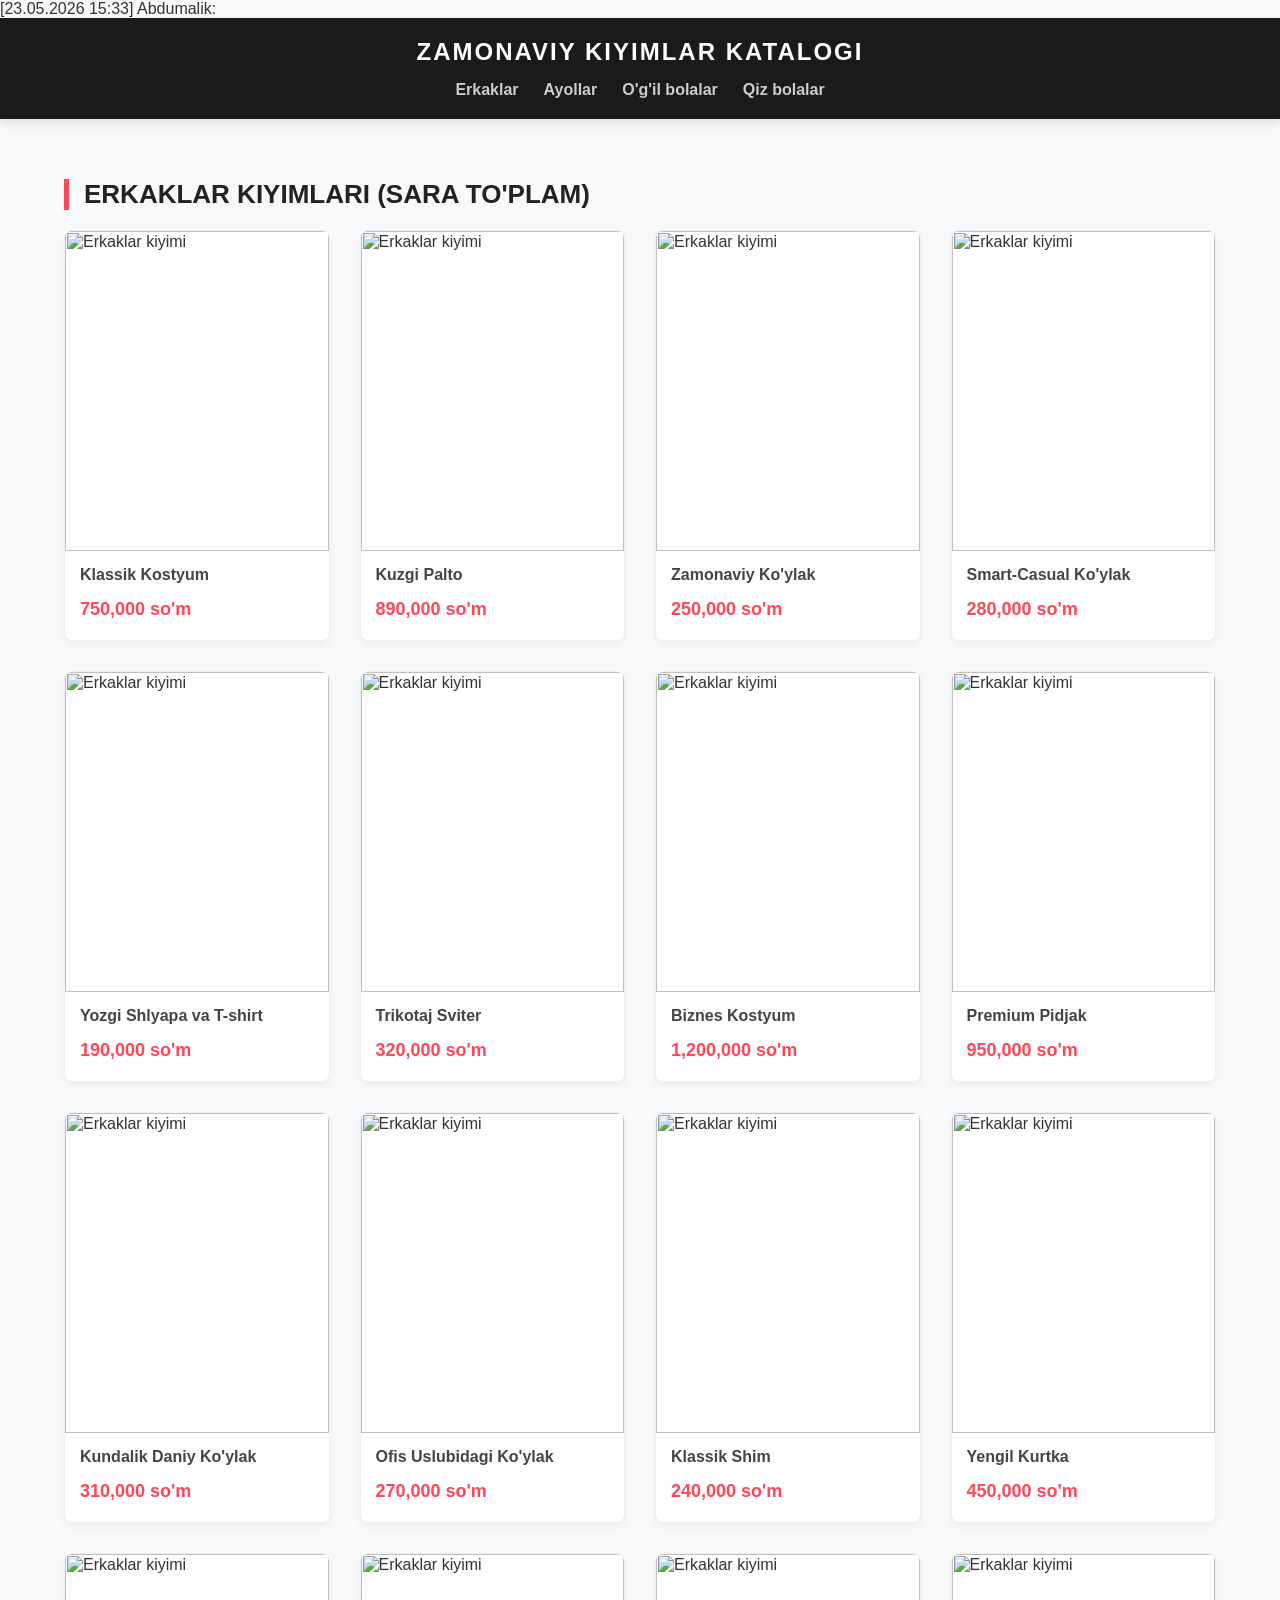
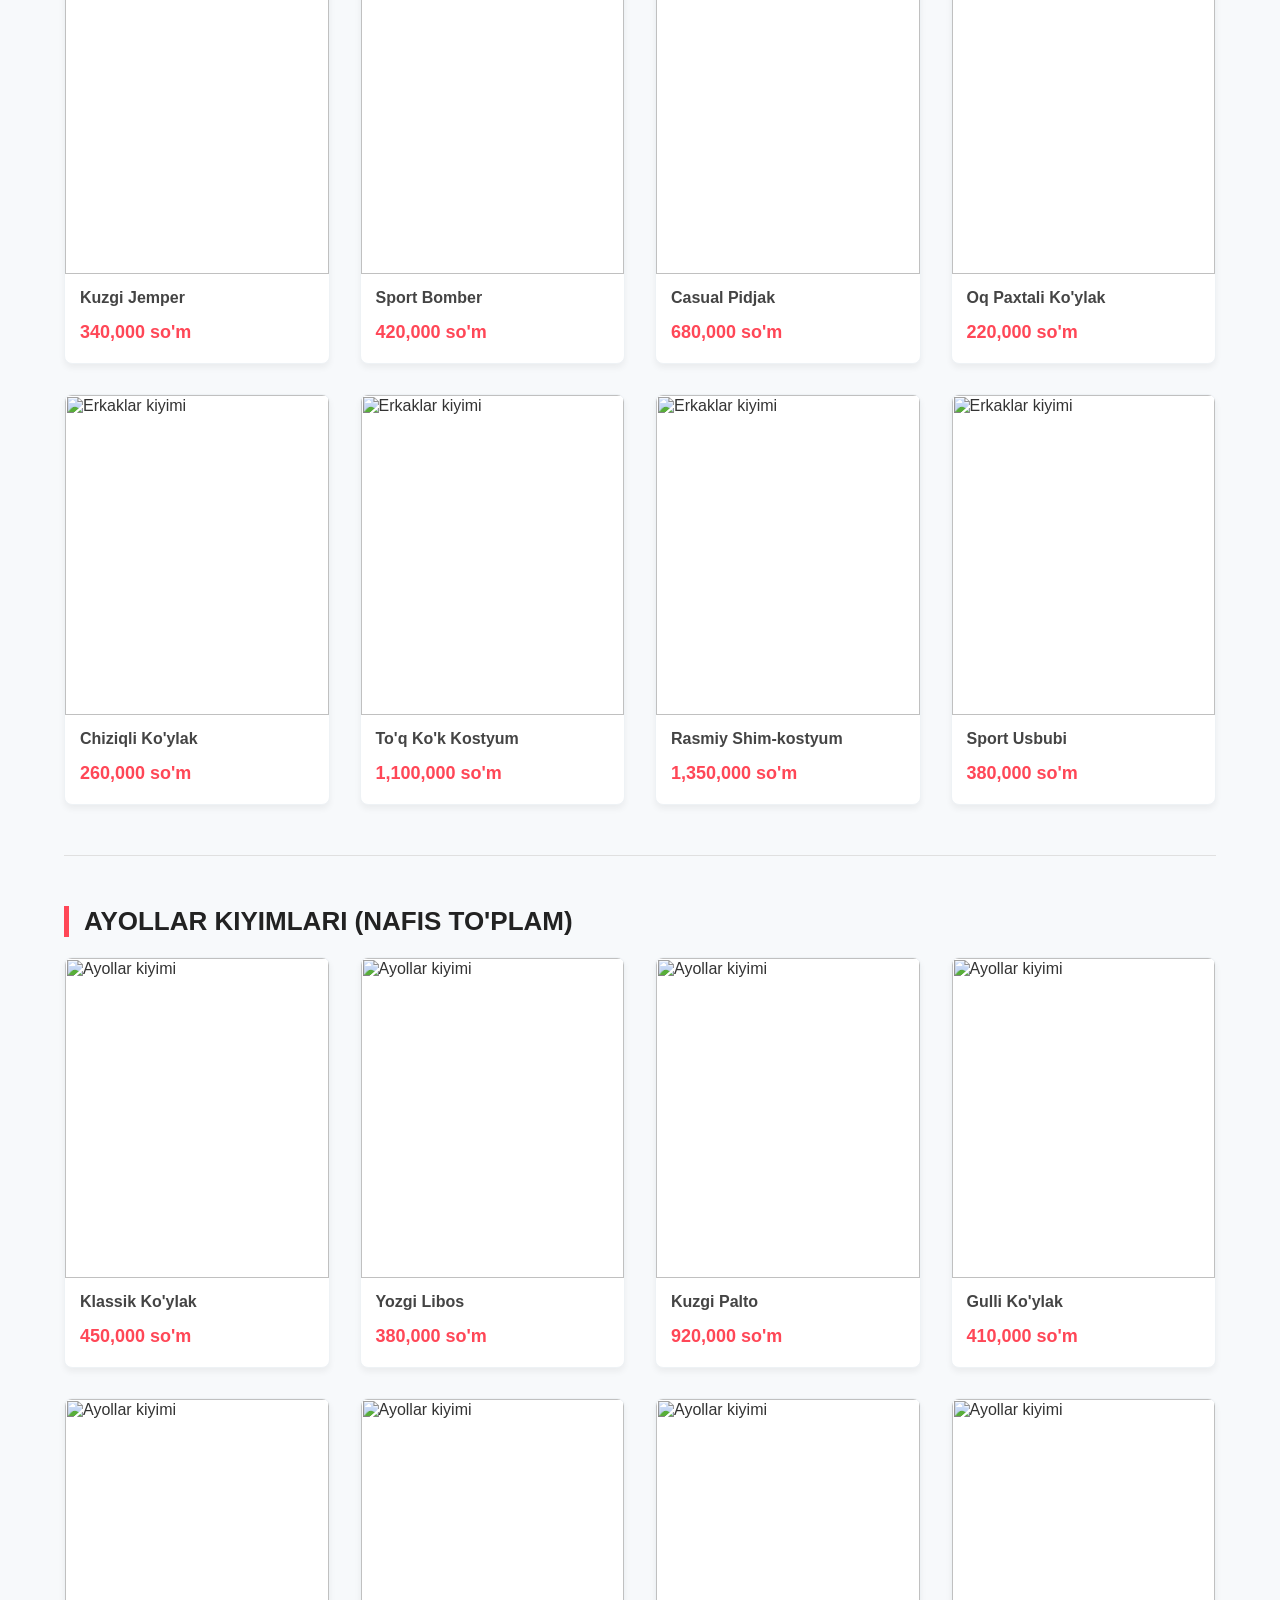
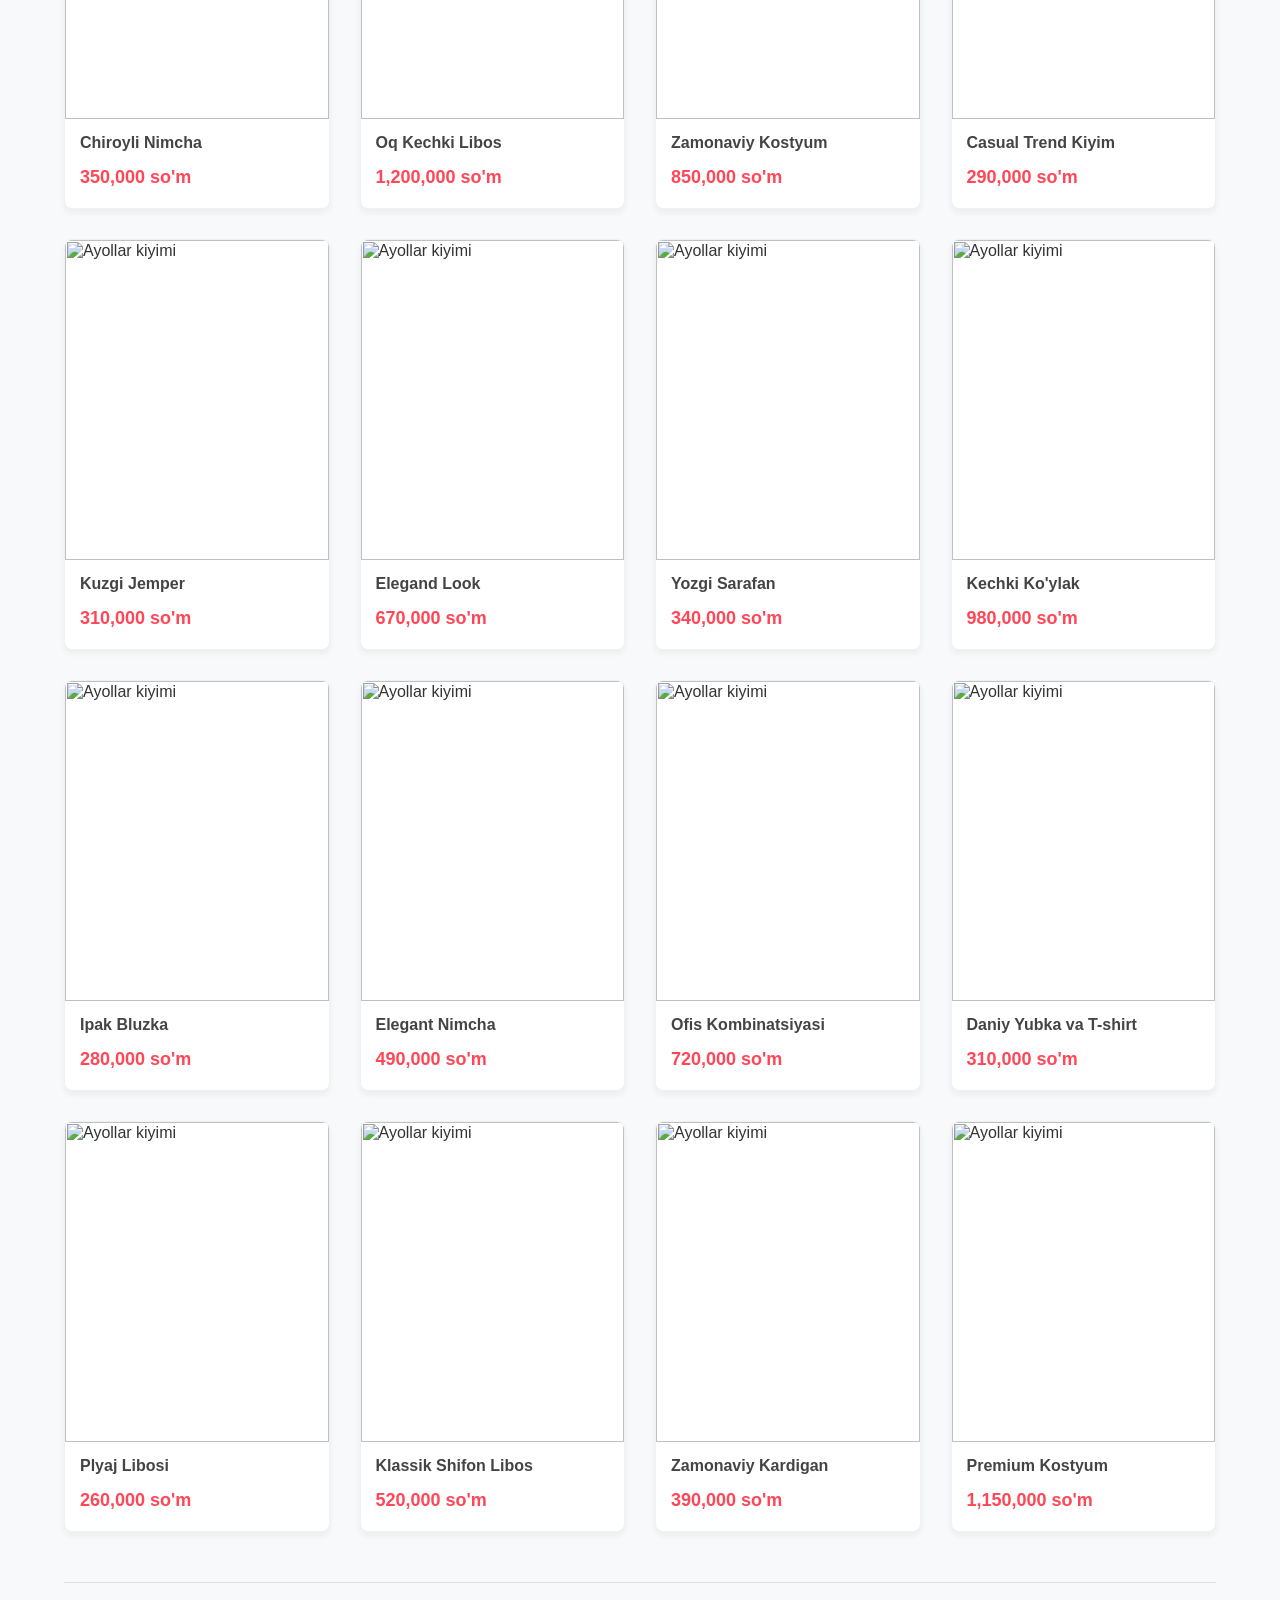
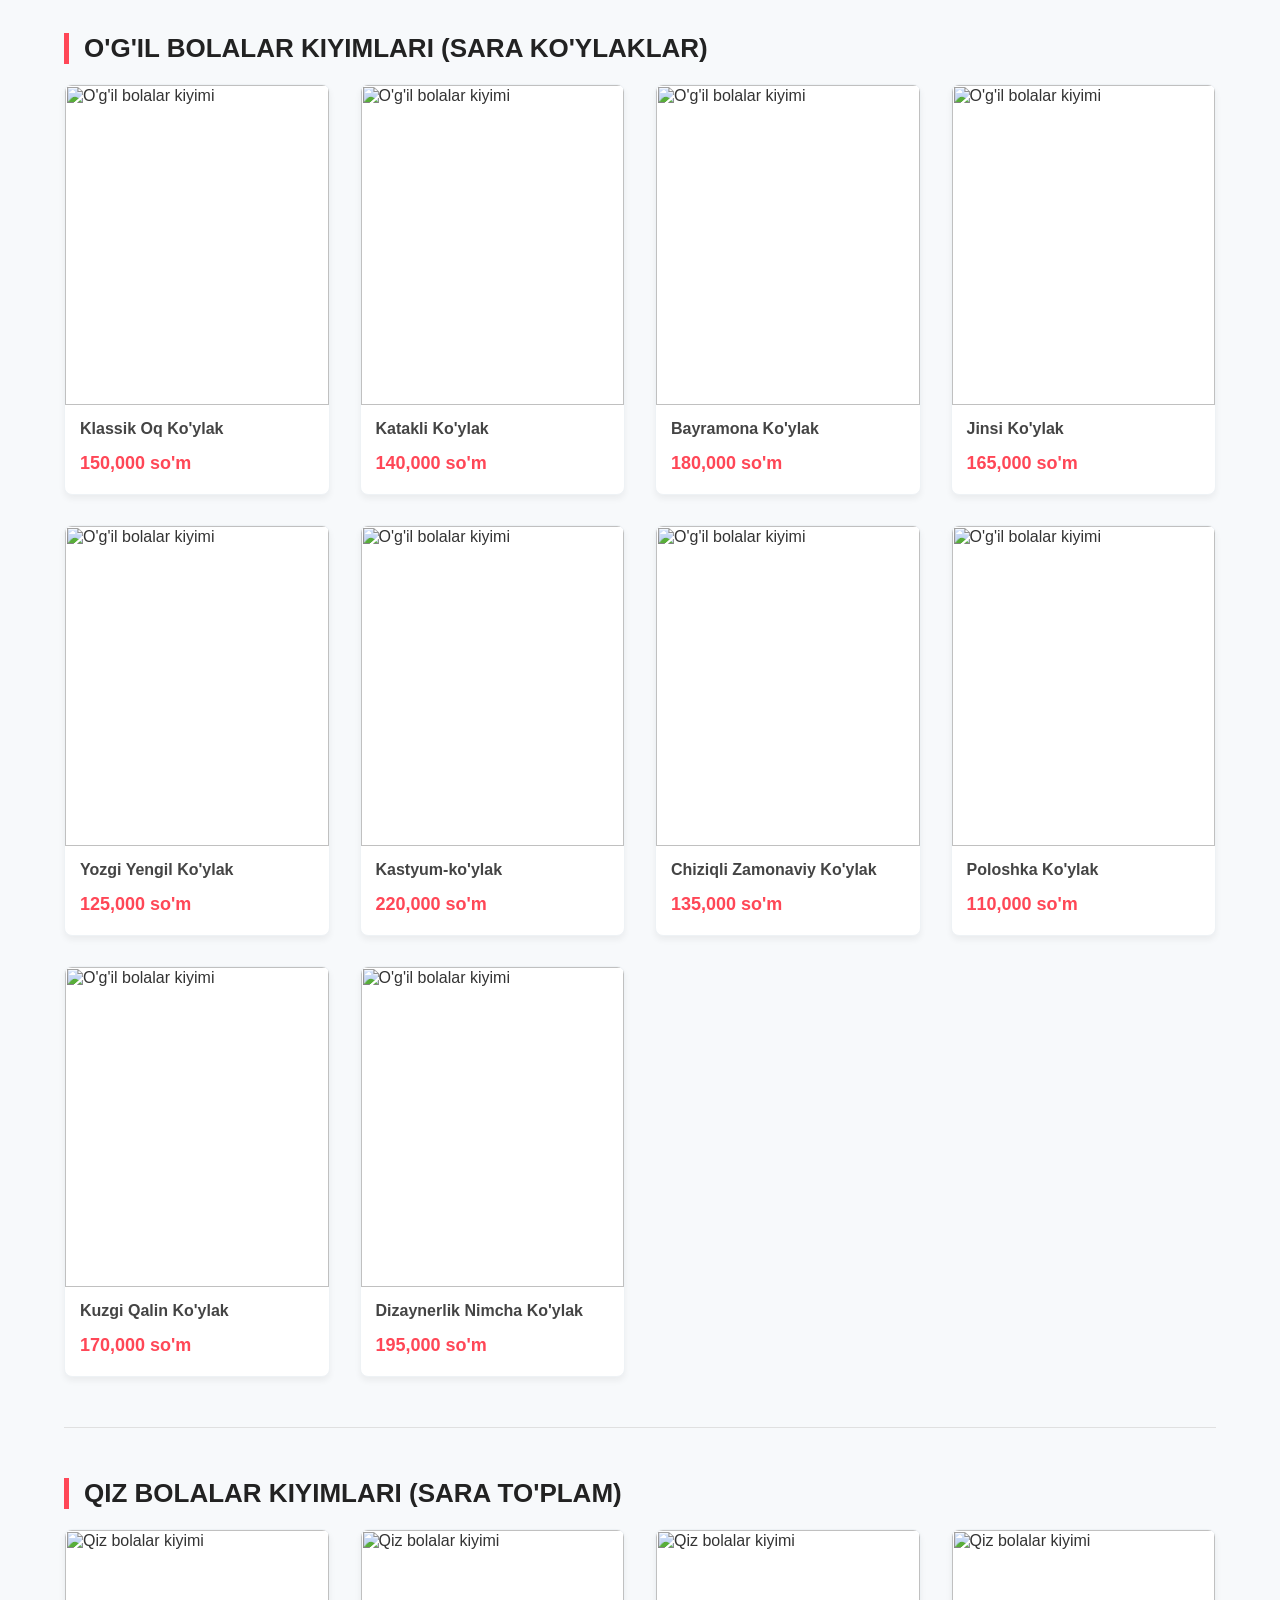
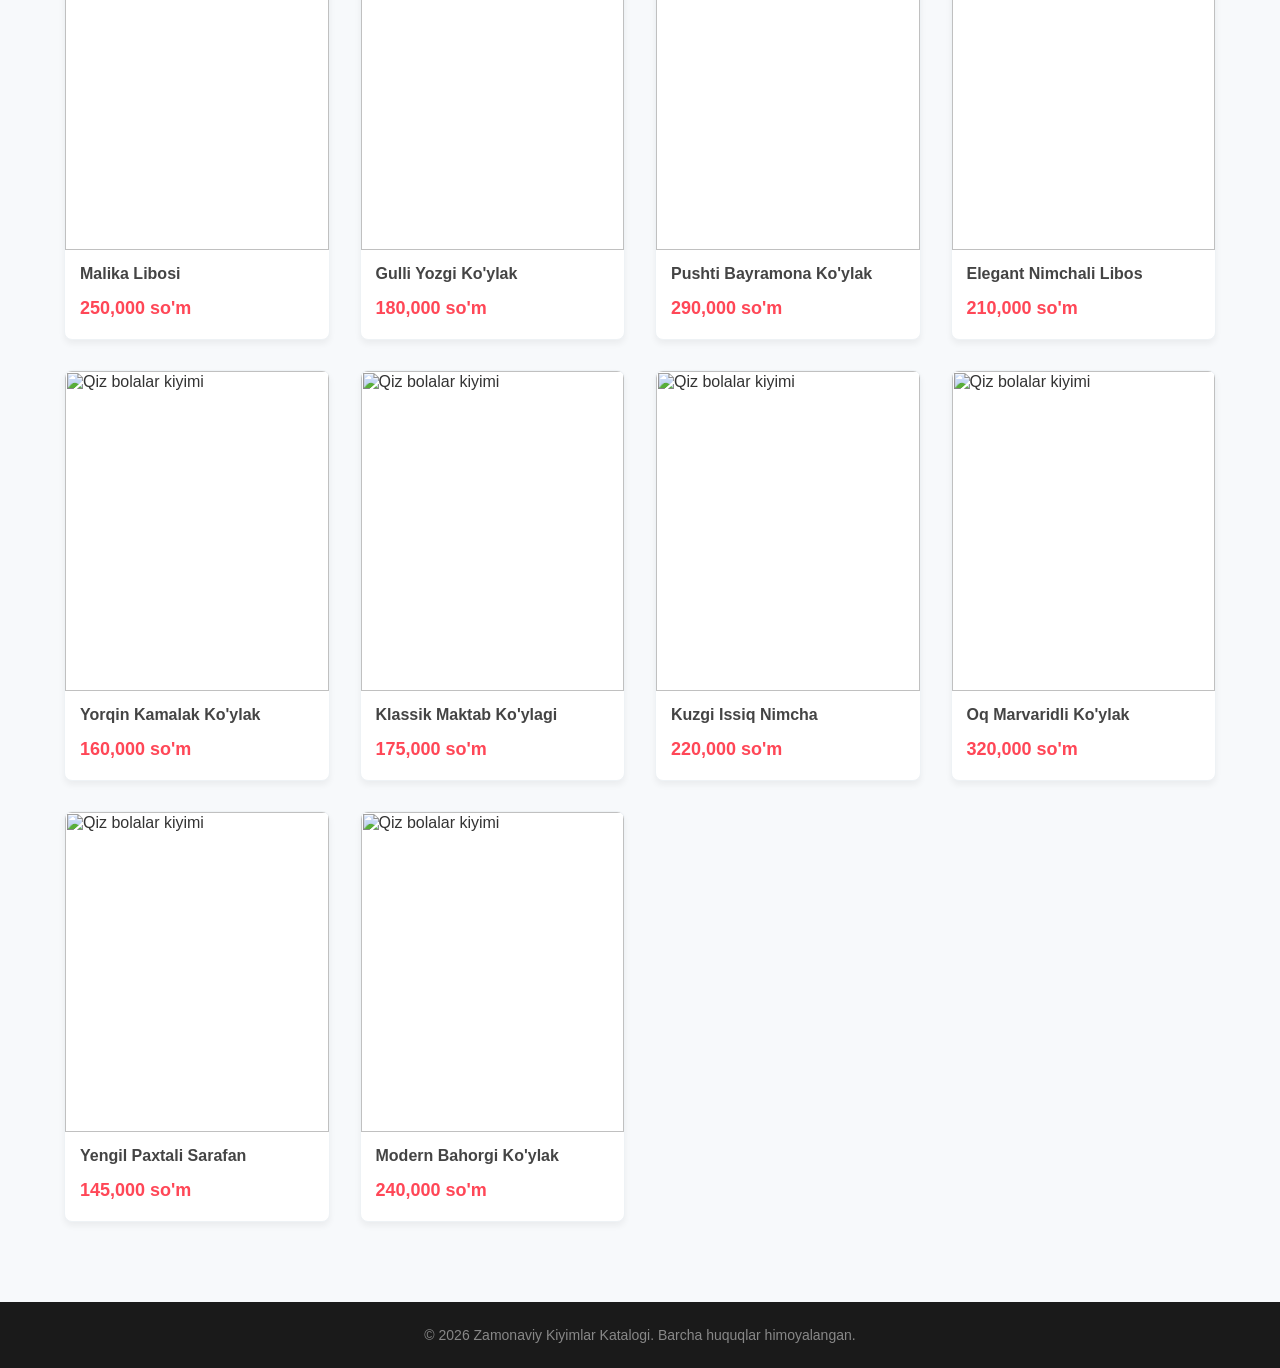
==== index.html @ 25bae406 "update" ====
[23.05.2026 15:33] Abdumalik: <!DOCTYPE html>
<html lang="uz">
<head>
    <meta charset="UTF-8">
    <meta name="viewport" content="width=device-width, initial-scale=1.0">
    <title>Zamonaviy Kiyimlar Katalogi</title>
    <link rel="stylesheet" href="style.css">
</head>
<body>

    <header>
        <h1>ZAMONAVIY KIYIMLAR KATALOGI</h1>
        <nav>
            <a href="#men">Erkaklar</a>
            <a href="#women">Ayollar</a>
            <a href="#boys">O'g'il bolalar</a>
            <a href="#girls">Qiz bolalar</a>
        </nav>
    </header>

    <main class="container">

        <!-- ERKAKLAR BO'LIMI (20 ta kartochka) -->
        <section id="men">
            <h2 class="section-title">Erkaklar Kiyimlari (Sara to'plam)</h2>
            <div class="product-grid">
                <!-- 1-5 -->
                <div class="card"><img src="https://images.unsplash.com/photo-1617137968427-85924c800a22?w=500&auto=format&fit=crop" alt="Erkaklar kiyimi"><h3>Klassik Kostyum</h3><p class="price">750,000 so'm</p></div>
                <div class="card"><img src="https://ir.ozone.ru/s3/multimedia-b/6141403331.jpg" alt="Erkaklar kiyimi"><h3>Kuzgi Palto</h3><p class="price">890,000 so'm</p></div>
                <div class="card"><img src="https://images.unsplash.com/photo-1516257984-b1b4d707412e?w=500&auto=format&fit=crop" alt="Erkaklar kiyimi"><h3>Zamonaviy Ko'ylak</h3><p class="price">250,000 so'm</p></div>
                <div class="card"><img src="https://images.unsplash.com/photo-1618886614638-80e3c103d31a?w=500&auto=format&fit=crop" alt="Erkaklar kiyimi"><h3>Smart-Casual Ko'ylak</h3><p class="price">280,000 so'm</p></div>
                <div class="card"><img src="https://images.unsplash.com/photo-1492562080023-ab3db95bfbce?w=500&auto=format&fit=crop" alt="Erkaklar kiyimi"><h3>Yozgi Shlyapa va T-shirt</h3><p class="price">190,000 so'm</p></div>
                <!-- 6-10 -->
                <div class="card"><img src="https://images.unsplash.com/photo-1539571696357-5a69c17a67c6?w=500&auto=format&fit=crop" alt="Erkaklar kiyimi"><h3>Trikotaj Sviter</h3><p class="price">320,000 so'm</p></div>
                <div class="card"><img src="https://images.unsplash.com/photo-1507679799987-c73779587ccf?w=500&auto=format&fit=crop" alt="Erkaklar kiyimi"><h3>Biznes Kostyum</h3><p class="price">1,200,000 so'm</p></div>
                <div class="card"><img src="https://images.unsplash.com/phrm -rf .gitoto-1624378439575-d8705ad7ae80?w=500&auto=format&fit=crop" alt="Erkaklar kiyimi"><h3>Premium Pidjak</h3><p class="price">950,000 so'm</p></div>
                <div class="card"><img src="https://images.unsplash.com/photo-1501196354995-cbb51c65aaea?w=500&auto=format&fit=crop" alt="Erkaklar kiyimi"><h3>Kundalik Daniy Ko'ylak</h3><p class="price">310,000 so'm</p></div>
                <div class="card"><img src="https://images.unsplash.com/photo-1519085360753-af0119f7cbe7?w=500&auto=format&fit=crop" alt="Erkaklar kiyimi"><h3>Ofis Uslubidagi Ko'ylak</h3><p class="price">270,000 so'm</p></div>
                <!-- 11-15 -->
                <div class="card"><img src="https://images.unsplash.com/photo-1602810318383-e386cc2a3ccf?w=500&auto=format&fit=crop" alt="Erkaklar kiyimi"><h3>Klassik Shim</h3><p class="price">240,000 so'm</p></div>
                <div class="card"><img src="https://images.unsplash.com/photo-1544005313-94ddf0286df2?w=500&auto=format&fit=crop" alt="Erkaklar kiyimi"><h3>Yengil Kurtka</h3><p class="price">450,000 so'm</p></div>
                <div class="card"><img src="https://images.unsplash.com/photo-1506794778202-cad84cf45f1d?w=500&auto=format&fit=crop" alt="Erkaklar kiyimi"><h3>Kuzgi Jemper</h3><p class="price">340,000 so'm</p></div>
                <div class="card"><img src="https://images.unsplash.com/photo-1488161628813-04466f872be2?w=500&auto=format&fit=crop" alt="Erkaklar kiyimi"><h3>Sport Bomber</h3><p class="price">420,000 so'm</p></div>
 <div class="card"><img src="https://images.unsplash.com/photo-1519345182560-3f2917c472ef?w=500&auto=format&fit=crop" alt="Erkaklar kiyimi"><h3>Casual Pidjak</h3><p class="price">680,000 so'm</p></div>
                <!-- 16-20 -->
                <div class="card"><img src="https://images.unsplash.com/photo-1603252109303-2751441dd157?w=500&auto=format&fit=crop" alt="Erkaklar kiyimi"><h3>Oq Paxtali Ko'ylak</h3><p class="price">220,000 so'm</p></div>
                <div class="card"><img src="https://images.unsplash.com/photo-1550246140-5119ae4790b8?w=500&auto=format&fit=crop" alt="Erkaklar kiyimi"><h3>Chiziqli Ko'ylak</h3><p class="price">260,000 so'm</p></div>
                <div class="card"><img src="https://images.unsplash.com/photo-1534030347209-467a5b0ad3e6?w=500&auto=format&fit=crop" alt="Erkaklar kiyimi"><h3>To'q Ko'k Kostyum</h3><p class="price">1,100,000 so'm</p></div>
                <div class="card"><img src="https://images.unsplash.com/photo-1560250097-0b93528c311a?w=500&auto=format&fit=crop" alt="Erkaklar kiyimi"><h3>Rasmiy Shim-kostyum</h3><p class="price">1,350,000 so'm</p></div>
                <div class="card"><img src="https://images.unsplash.com/photo-1504593811423-6dd665756598?w=500&auto=format&fit=crop" alt="Erkaklar kiyimi"><h3>Sport Usbubi</h3><p class="price">380,000 so'm</p></div>
            </div>
        </section>

        <hr>

        <!-- AYOLLAR BO'LIMI (20 ta kartochka) -->
        <section id="women">
            <h2 class="section-title">Ayollar Kiyimlari (Nafis to'plam)</h2>
            <div class="product-grid">
                <!-- 1-5 -->
                <div class="card"><img src="https://i.ytimg.com/vi/1Y4HMQRdXKs/maxresdefault.jpg" alt="Ayollar kiyimi"><h3>Klassik Ko'ylak</h3><p class="price">450,000 so'm</p></div>
                <div class="card"><img src="https://images.unsplash.com/photo-1515886657613-9f3515b0c78f?w=500&auto=format&fit=crop" alt="Ayollar kiyimi"><h3>Yozgi Libos</h3><p class="price">380,000 so'm</p></div>
                <div class="card"><img src="https://images.unsplash.com/photo-1485968579580-b6d095142e6e?w=500&auto=format&fit=crop" alt="Ayollar kiyimi"><h3>Kuzgi Palto</h3><p class="price">920,000 so'm</p></div>
                <div class="card"><img src="https://images.unsplash.com/photo-1509631179647-0177331693ae?w=500&auto=format&fit=crop" alt="Ayollar kiyimi"><h3>Gulli Ko'ylak</h3><p class="price">410,000 so'm</p></div>
                <div class="card"><img src="https://i.pinimg.com/736x/e0/09/ef/e009efb306dea30755db2c735811c83d.jpg" alt="Ayollar kiyimi"><h3>Chiroyli Nimcha</h3><p class="price">350,000 so'm</p></div>
                <!-- 6-10 -->
                <div class="card"><img src="https://images.unsplash.com/photo-1572804013309-59a88b7e92f1?w=500&auto=format&fit=crop" alt="Ayollar kiyimi"><h3>Oq Kechki Libos</h3><p class="price">1,200,000 so'm</p></div>
                <div class="card"><img src="https://images.unsplash.com/photo-1494790108377-be9c29b29330?w=500&auto=format&fit=crop" alt="Ayollar kiyimi"><h3>Zamonaviy Kostyum</h3><p class="price">850,000 so'm</p></div>
                <div class="card"><img src="https://images.unsplash.com/photo-1525507119028-ed4c629a60a3?w=500&auto=format&fit=crop" alt="Ayollar kiyimi"><h3>Casual Trend Kiyim</h3><p class="price">290,000 so'm</p></div>
                <div class="card"><img src="https://images.unsplash.com/photo-1609357605129-26f69add5d6e?w=500&auto=format&fit=crop" alt="Ayollar kiyimi"><h3>Kuzgi Jemper</h3><p class="price">310,000 so'm</p></div>
                <div class="card"><img src="https://images.unsplash.com/photo-1581044777550-4cfa60707c03?w=500&auto=format&fit=crop" alt="Ayollar kiyimi"><h3>Elegand Look</h3><p class="price">670,000 so'm</p></div>
                <!-- 11-15 -->
                <div class="card"><img src="https://images.unsplash.com/photo-1566207274740-0f8cf6b7d5a5?w=500&auto=format&fit=crop" alt="Ayollar kiyimi"><h3>Yozgi Sarafan</h3><p class="price">340,000 so'm</p></div>
 <div class="card"><img src="https://images.unsplash.com/photo-1595777457583-95e059d581b8?w=500&auto=format&fit=crop" alt="Ayollar kiyimi"><h3>Kechki Ko'ylak</h3><p class="price">980,000 so'm</p></div>
                <div class="card"><img src="https://images.uzum.uz/d2o7t5j4eu2h0tmpfilg/original.jpg" alt="Ayollar kiyimi"><h3>Ipak Bluzka</h3><p class="price">280,000 so'm</p></div>
                <div class="card"><img src="https://images.unsplash.com/photo-1621184455862-c163dfb30e0f?w=500&auto=format&fit=crop" alt="Ayollar kiyimi"><h3>Elegant Nimcha</h3><p class="price">490,000 so'm</p></div>
                <div class="card"><img src="https://images.unsplash.com/photo-1607746882042-944635dfe10e?w=500&auto=format&fit=crop" alt="Ayollar kiyimi"><h3>Ofis Kombinatsiyasi</h3><p class="price">720,000 so'm</p></div>
                <!-- 16-20 -->
                <div class="card"><img src="https://images.unsplash.com/photo-1541099649105-f69ad21f3246?w=500&auto=format&fit=crop" alt="Ayollar kiyimi"><h3>Daniy Yubka va T-shirt</h3><p class="price">310,000 so'm</p></div>
                <div class="card"><img src="https://images.unsplash.com/photo-1490481651871-ab68de25d43d?w=500&auto=format&fit=crop" alt="Ayollar kiyimi"><h3>Plyaj Libosi</h3><p class="price">260,000 so'm</p></div>
                <div class="card"><img src="https://images.unsplash.com/photo-1551163943-3f6a855d1153?w=500&auto=format&fit=crop" alt="Ayollar kiyimi"><h3>Klassik Shifon Libos</h3><p class="price">520,000 so'm</p></div>
                <div class="card"><img src="https://images.unsplash.com/photo-1554412933-514a83d2f3c8?w=500&auto=format&fit=crop" alt="Ayollar kiyimi"><h3>Zamonaviy Kardigan</h3><p class="price">390,000 so'm</p></div>
                <div class="card"><img src="https://images.uzum.uz/cvj216rvgbkm5ehmcp00/original.jpg" alt="Ayollar kiyimi"><h3>Premium Kostyum</h3><p class="price">1,150,000 so'm</p></div>
            </div>
        </section>

        <hr>

        <!-- O'G'IL BOLLAR BO'LIMI (10 ta kartochka) -->
        <section id="boys">
            <h2 class="section-title">O'g'il Bolalar Kiyimlari (Sara ko'ylaklar)</h2>
            <div class="product-grid">
                <div class="card"><img src="https://yt3.googleusercontent.com/_ZBVTKdCRCzARYXawvJAyitb7Ly-qhJUfGOCfoCLSoBmvUgVdh_QZ4n2crLm7DzDg5aehm3t9Lo=s900-c-k-c0x00ffffff-no-rj" alt="O'g'il bolalar kiyimi"><h3>Klassik Oq Ko'ylak</h3><p class="price">150,000 so'm</p></div>
                <div class="card"><img src="https://avatars.mds.yandex.net/i?id=a9ea0edd74b0872d06e20cc38d91a6ff_l-7011986-images-thumbs&ref=rim&n=13&w=800&h=800" alt="O'g'il bolalar kiyimi"><h3>Katakli Ko'ylak</h3><p class="price">140,000 so'm</p></div>
                <div class="card"><img src="https://avatars.mds.yandex.net/i?id=e07f8e83b62a3b175f960f178cba72ab_l-5313239-images-thumbs&ref=rim&n=13&w=800&h=800" alt="O'g'il bolalar kiyimi"><h3>Bayramona Ko'ylak</h3><p class="price">180,000 so'm</p></div>
                <div class="card"><img src="https://images.unsplash.com/photo-1503919545889-aef636e10ad4?w=500&auto=format&fit=crop" alt="O'g'il bolalar kiyimi"><h3>Jinsi Ko'ylak</h3><p class="price">165,000 so'm</p></div>
                <div class="card"><img src="https://avatars.mds.yandex.net/i?id=b5ff65aa0448f0908e6d1e922f15745b_l-5499599-images-thumbs&ref=rim&n=13&w=800&h=800" alt="O'g'il bolalar kiyimi"><h3>Yozgi Yengil Ko'ylak</h3><p class="price">125,000 so'm</p></div>
                <div class="card"><img src="https://images.unsplash.com/photo-1471286174890-9c112ffca5b4?w=500&auto=format&fit=crop" alt="O'g'il bolalar kiyimi"><h3>Kastyum-ko'ylak</h3><p class="price">220,000 so'm</p></div>
                <div class="card"><img src="https://yt3.googleusercontent.com/ytc/AIdro_nrTPP2WrMsWcXjWbseQsv5Gujby0yKVkqTC20Yw1meDVM=s900-c-k-c0x00ffffff-no-rj" alt="O'g'il bolalar kiyimi"><h3>Chiziqli Zamonaviy Ko'ylak</h3><p class="price">135,000 so'm</p></div>
 <div class="card"><img src="https://images.unsplash.com/photo-1519457431-44ccd64a579b?w=500&auto=format&fit=crop" alt="O'g'il bolalar kiyimi"><h3>Poloshka Ko'ylak</h3><p class="price">110,000 so'm</p></div>
                <div class="card"><img src="https://images.unsplash.com/photo-1503919545889-aef636e10ad4?w=500&auto=format&fit=crop" alt="O'g'il bolalar kiyimi"><h3>Kuzgi Qalin Ko'ylak</h3><p class="price">170,000 so'm</p></div>
                <div class="card"><img src="https://images.unsplash.com/photo-1622296089863-eb7fc530daa8?w=500&auto=format&fit=crop" alt="O'g'il bolalar kiyimi"><h3>Dizaynerlik Nimcha Ko'ylak</h3><p class="price">195,000 so'm</p></div>
            </div>
        </section>

        <hr>

        <!-- QIZ BOLLAR BO'LIMI (10 ta kartochka) -->
        <section id="girls">
            <h2 class="section-title">Qiz Bolalar Kiyimlari (Sara to'plam)</h2>
            <div class="product-grid">
                <div class="card"><img src="https://i.ytimg.com/vi/JtnVfxWdtI0/maxresdefault.jpg" alt="Qiz bolalar kiyimi"><h3>Malika Libosi</h3><p class="price">250,000 so'm</p></div>
                <div class="card"><img src="https://avatars.mds.yandex.net/i?id=6cef67de77c6966bd49ee9bd9caf590a42eb97c0-5233173-images-thumbs&ref=rim&n=33&w=250&h=250" alt="Qiz bolalar kiyimi"><h3>Gulli Yozgi Ko'ylak</h3><p class="price">180,000 so'm</p></div>
                <div class="card"><img src="https://avatars.mds.yandex.net/i?id=0e8b3f61eaabeca67c6ae0967da63e8ccd4218d7-9221446-images-thumbs&ref=rim&n=33&w=250&h=250" alt="Qiz bolalar kiyimi"><h3>Pushti Bayramona Ko'ylak</h3><p class="price">290,000 so'm</p></div>
                <div class="card"><img src="https://avatars.mds.yandex.net/i?id=4ac0dc6ff6df19fd7d300a670cb7aa5a_l-5310207-images-thumbs&ref=rim&n=13&w=800&h=1077" alt="Qiz bolalar kiyimi"><h3>Elegant Nimchali Libos</h3><p class="price">210,000 so'm</p></div>
                <div class="card"><img src="https://i.pinimg.com/originals/ea/d8/7f/ead87f968ec89bfa5821775c4c9ce82f.jpg" alt="Qiz bolalar kiyimi"><h3>Yorqin Kamalak Ko'ylak</h3><p class="price">160,000 so'm</p></div>
                <div class="card"><img src="https://vkostume-deti.ru/image/cache/catalog/i/ke/fd/4b0d177103f272d07ad517163ac4b4fb-1000x1340.jpg" alt="Qiz bolalar kiyimi"><h3>Klassik Maktab Ko'ylagi</h3><p class="price">175,000 so'm</p></div>
                <div class="card"><img src="https://avatars.mds.yandex.net/i?id=36c4f84b2826ff728ecc2035a3e4b004674fc4a7-9744150-images-thumbs&ref=rim&n=33&w=187&h=250" alt="Qiz bolalar kiyimi"><h3>Kuzgi Issiq Nimcha</h3><p class="price">220,000 so'm</p></div>
                <div class="card"><img src="https://vkostume-deti.ru/image/cache/catalog/i/po/mc/2dd27b1ef9ca6a43665454c03ceeae48-1000x1340.jpg" alt="Qiz bolalar kiyimi"><h3>Oq Marvaridli Ko'ylak</h3><p class="price">320,000 so'm</p></div>
                <div class="card"><img src="https://vkostume-deti.ru/image/catalog/image/catalog/i/ap/pb/b79d186922dcfed77882c30c8b4ffd0c.jpg" alt="Qiz bolalar kiyimi"><h3>Yengil Paxtali Sarafan</h3><p class="price">145,000 so'm</p></div>
                <div class="card"><img src="https://vkostume-deti.ru/image/cache/catalog/i/ai/bd/dc5dcf70e0f644dd92e44ac2ba1ac680-1000x1340.jpg" alt="Qiz bolalar kiyimi"><h3>Modern Bahorgi Ko'ylak</h3><p class="price">240,000 so'm</p></div>
            </div>
        </section>

    </main>

    <footer>
        <p>&copy; 2026 Zamonaviy Kiyimlar Katalogi. Barcha huquqlar himoyalangan.</p>
    </footer>

</body>
</html>
---- style.css ----
* {
    margin: 0;
    padding: 0;
    box-sizing: border-box;
    font-family: 'Segoe UI', Tahoma, Geneva, Verdana, sans-serif;
}

body {
    background-color: #f7f9fb;
    color: #333;
}

.container {
    width: 90%;
    max-width: 1400px;
    margin: 0 auto;
    padding: 20px 0;
}


header {
    background-color: #1a1a1a;
    color: #fff;
    padding: 20px 5%;
    text-align: center;
    position: sticky;
    top: 0;
    z-index: 1000;
    box-shadow: 0 4px 10px rgba(0, 0, 0, 0.1);
}

header h1 {
    font-size: 24px;
    letter-spacing: 2px;
    margin-bottom: 15px;
}

header nav {
    display: flex;
    justify-content: center;
    gap: 25px;
}

header nav a {
    color: #ccc;
    text-decoration: none;
    font-weight: 600;
    font-size: 16px;
    transition: color 0.3s ease;
}

header nav a:hover {
    color: #fff;
}

.section-title {
    font-size: 26px;
    margin: 40px 0 20px 0;
    color: #222;
    text-transform: uppercase;
    border-left: 5px solid #ff4757;
    padding-left: 15px;
}

hr {
    border: 0;
    height: 1px;
    background: #e0e0e0;
    margin: 50px 0;
}

.product-grid {
    display: grid;
    grid-template-columns: repeat(auto-fill, minmax(250px, 1fr));
    gap: 30px;
}


.card {
    background-color: #fff;
    border-radius: 8px;
    overflow: hidden;
    box-shadow: 0 4px 6px rgba(0,0,0,0.05);
    transition: transform 0.3s ease, box-shadow 0.3s ease;
    display: flex;
    flex-direction: column;
    justify-content: space-between;
    border: 1px solid #eef2f5;
}

.card:hover {
    transform: translateY(-5px);
    box-shadow: 0 10px 20px rgba(0,0,0,0.1);
}


.card img {
    width: 100%;
    height: 320px;
    object-fit: cover;
    display: block;
}


.card h3 {
    font-size: 16px;
    margin: 15px;
    color: #444;
    font-weight: 600;
}

.card .price {
    font-size: 18px;
    font-weight: 700;
    color: #ff4757;
    margin: 0 15px 20px 15px;
}


footer {
    background-color: #1a1a1a;
    color: #888;
    text-align: center;
    padding: 25px;
    margin-top: 60px;
    font-size: 14px;
}
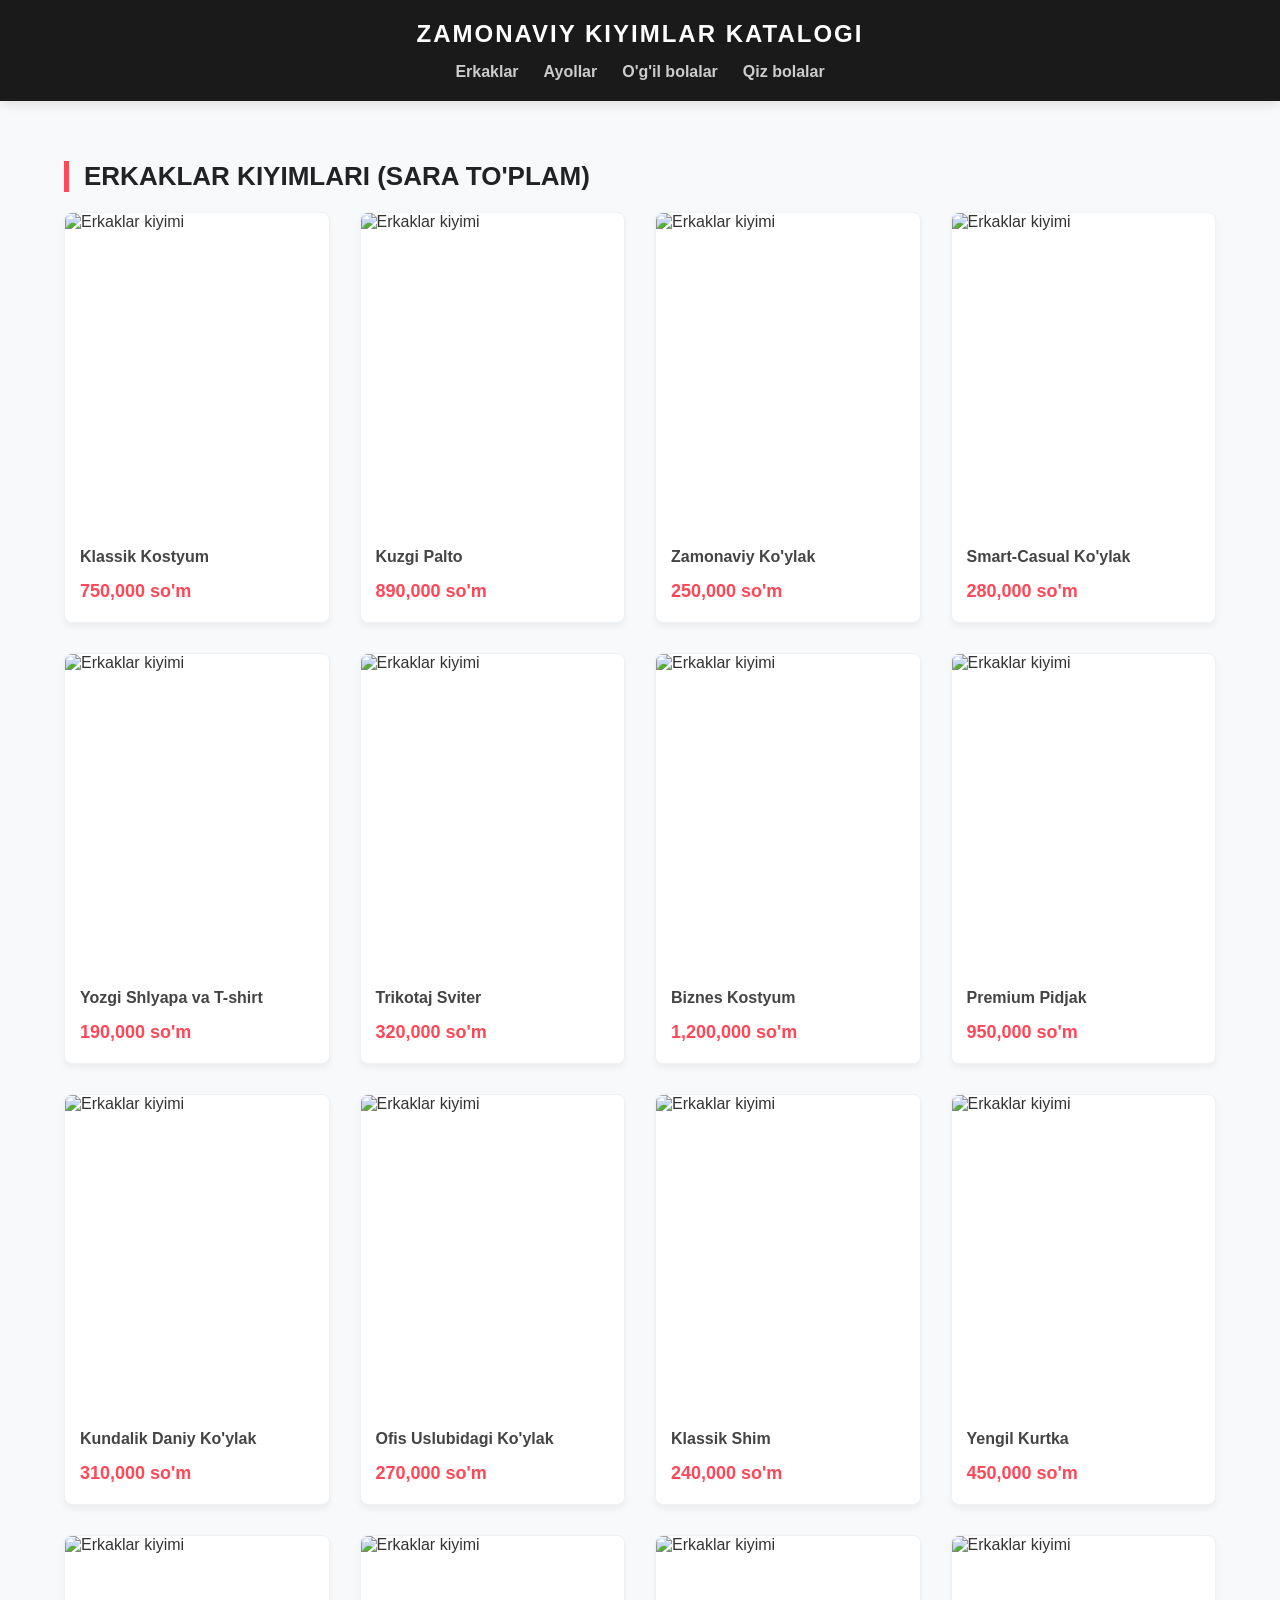
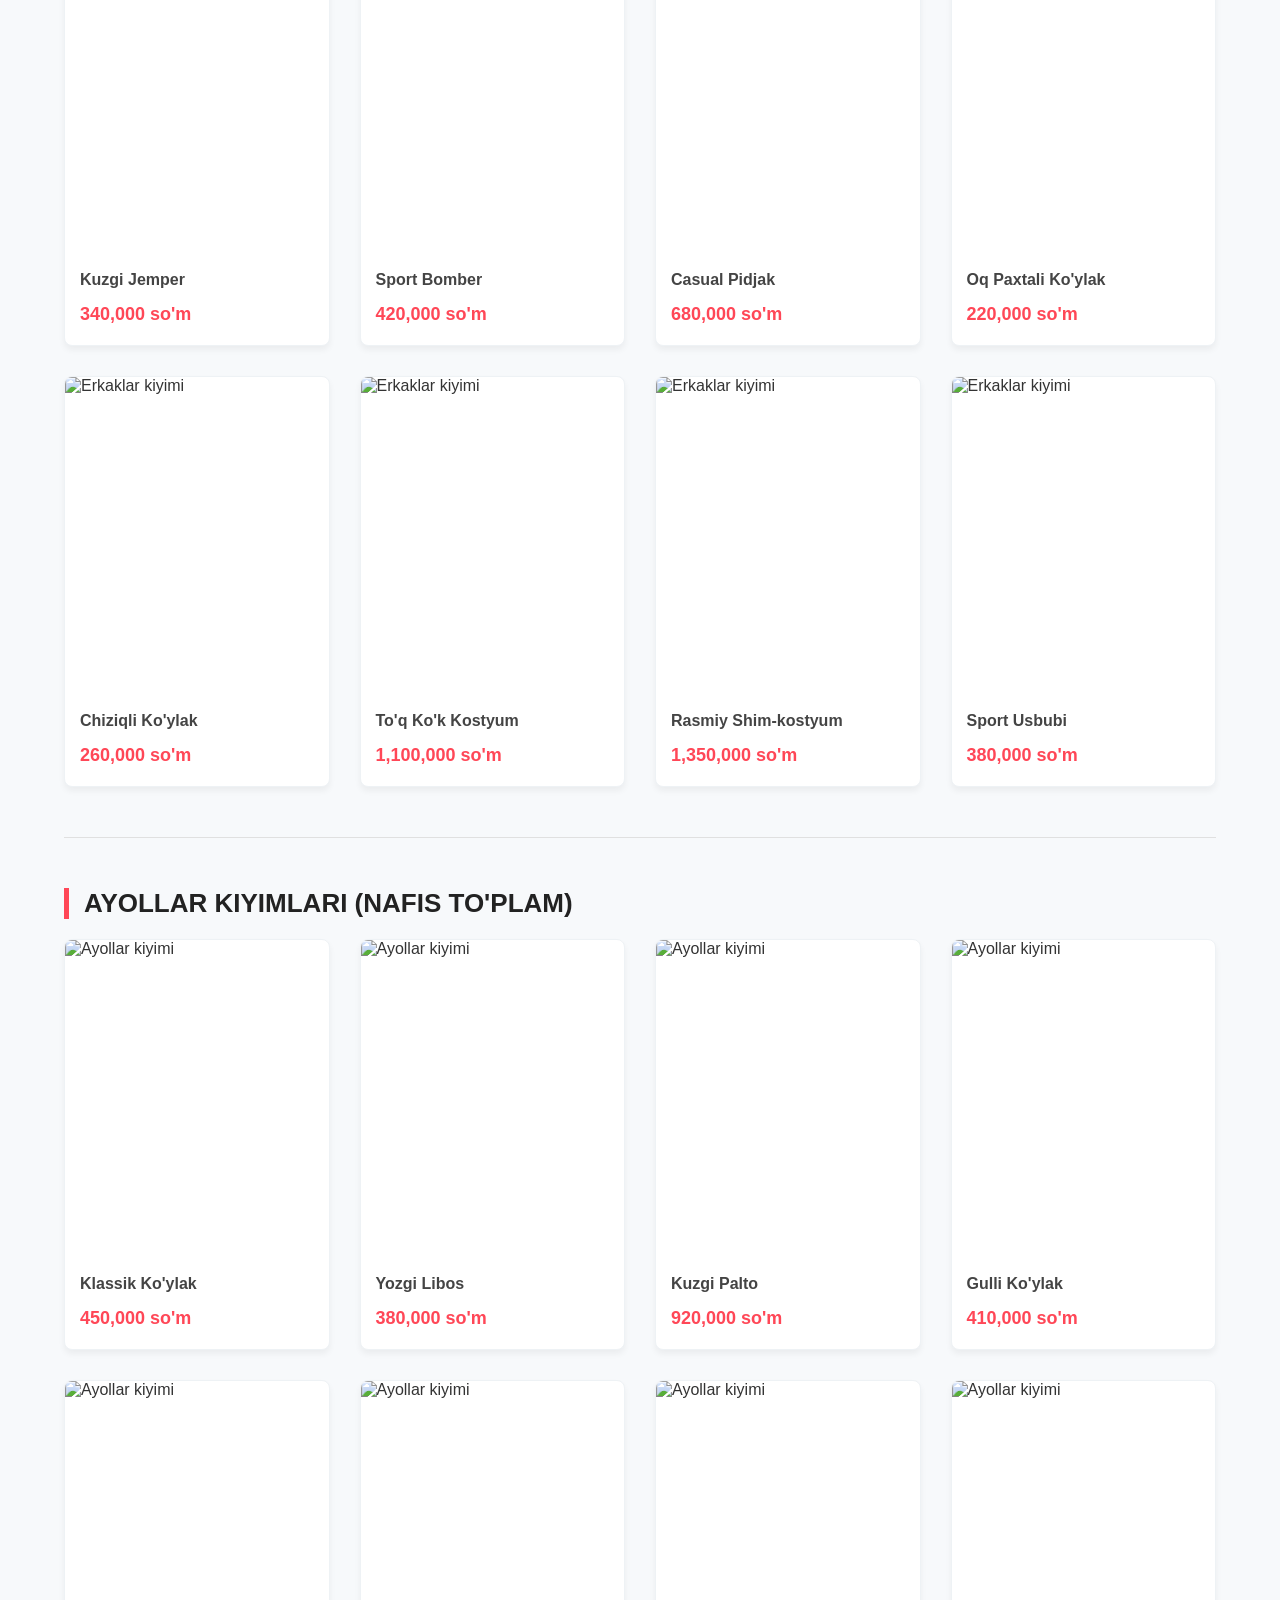
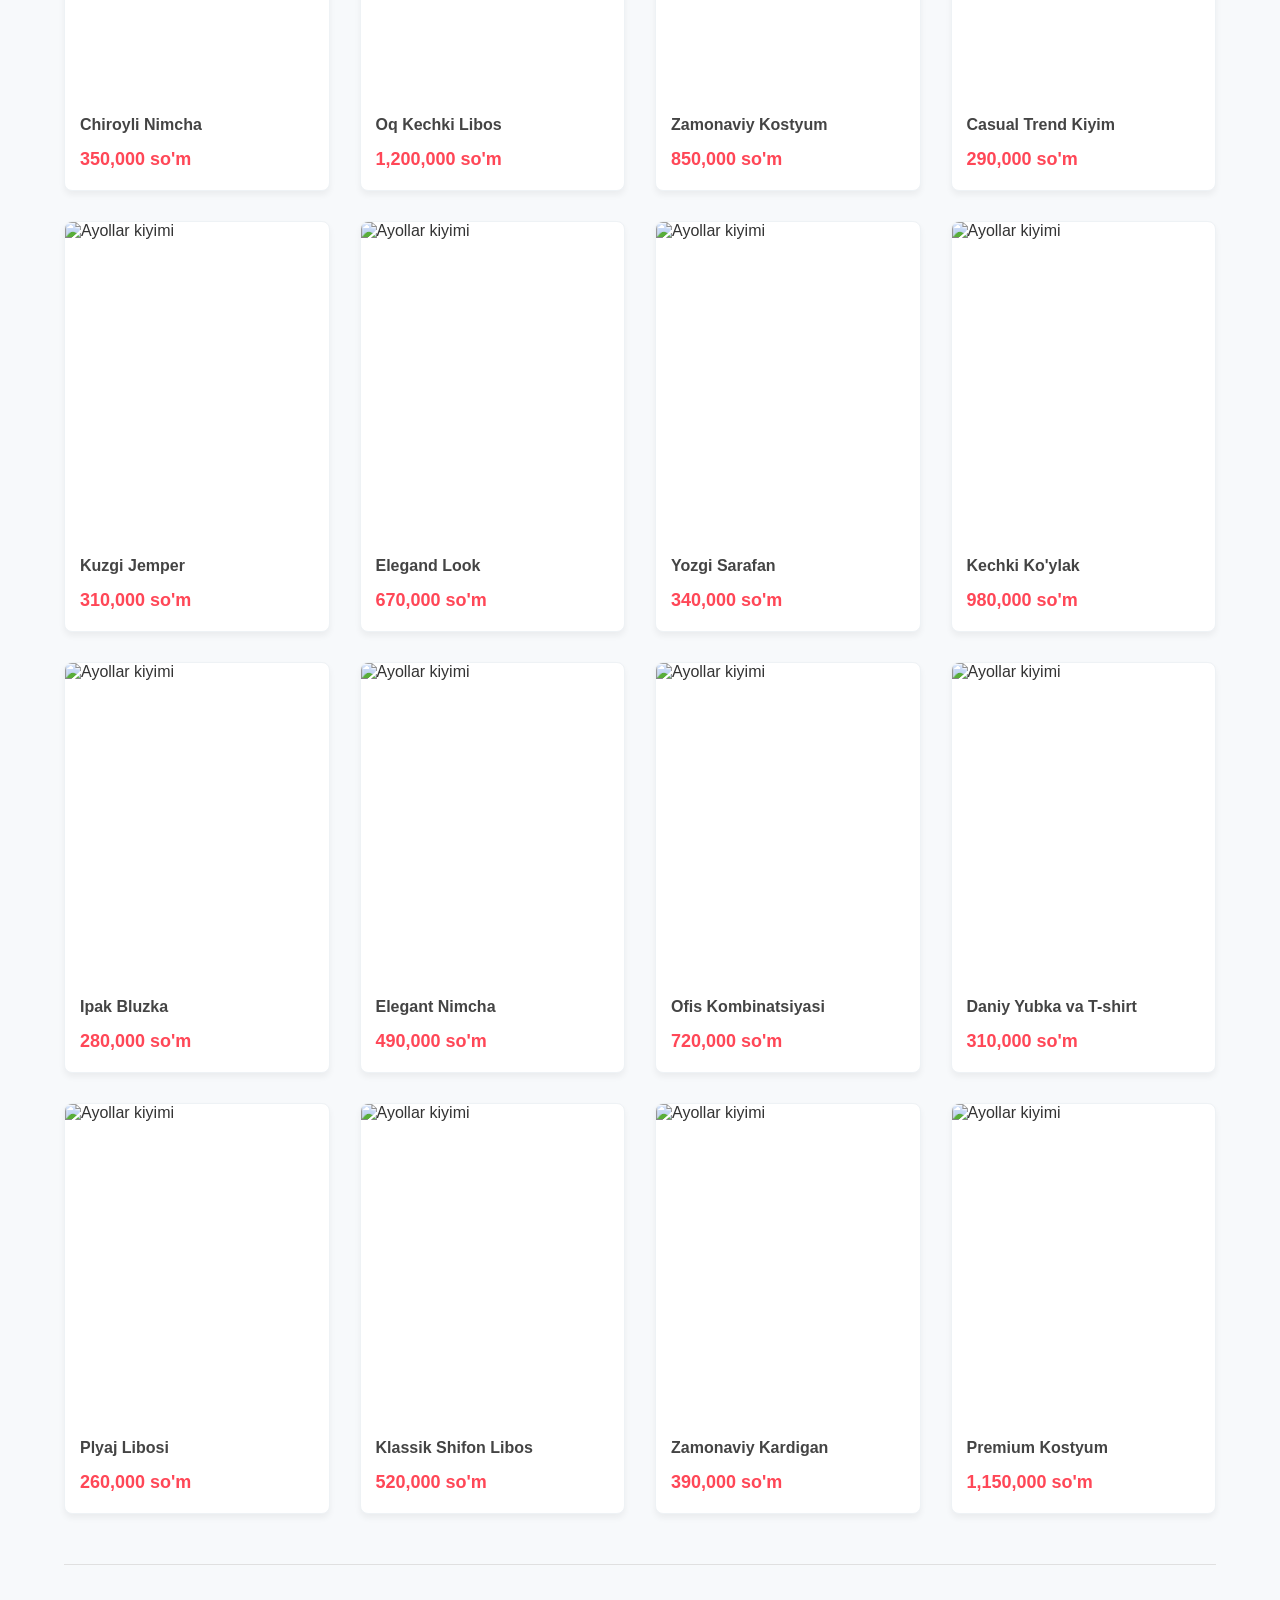
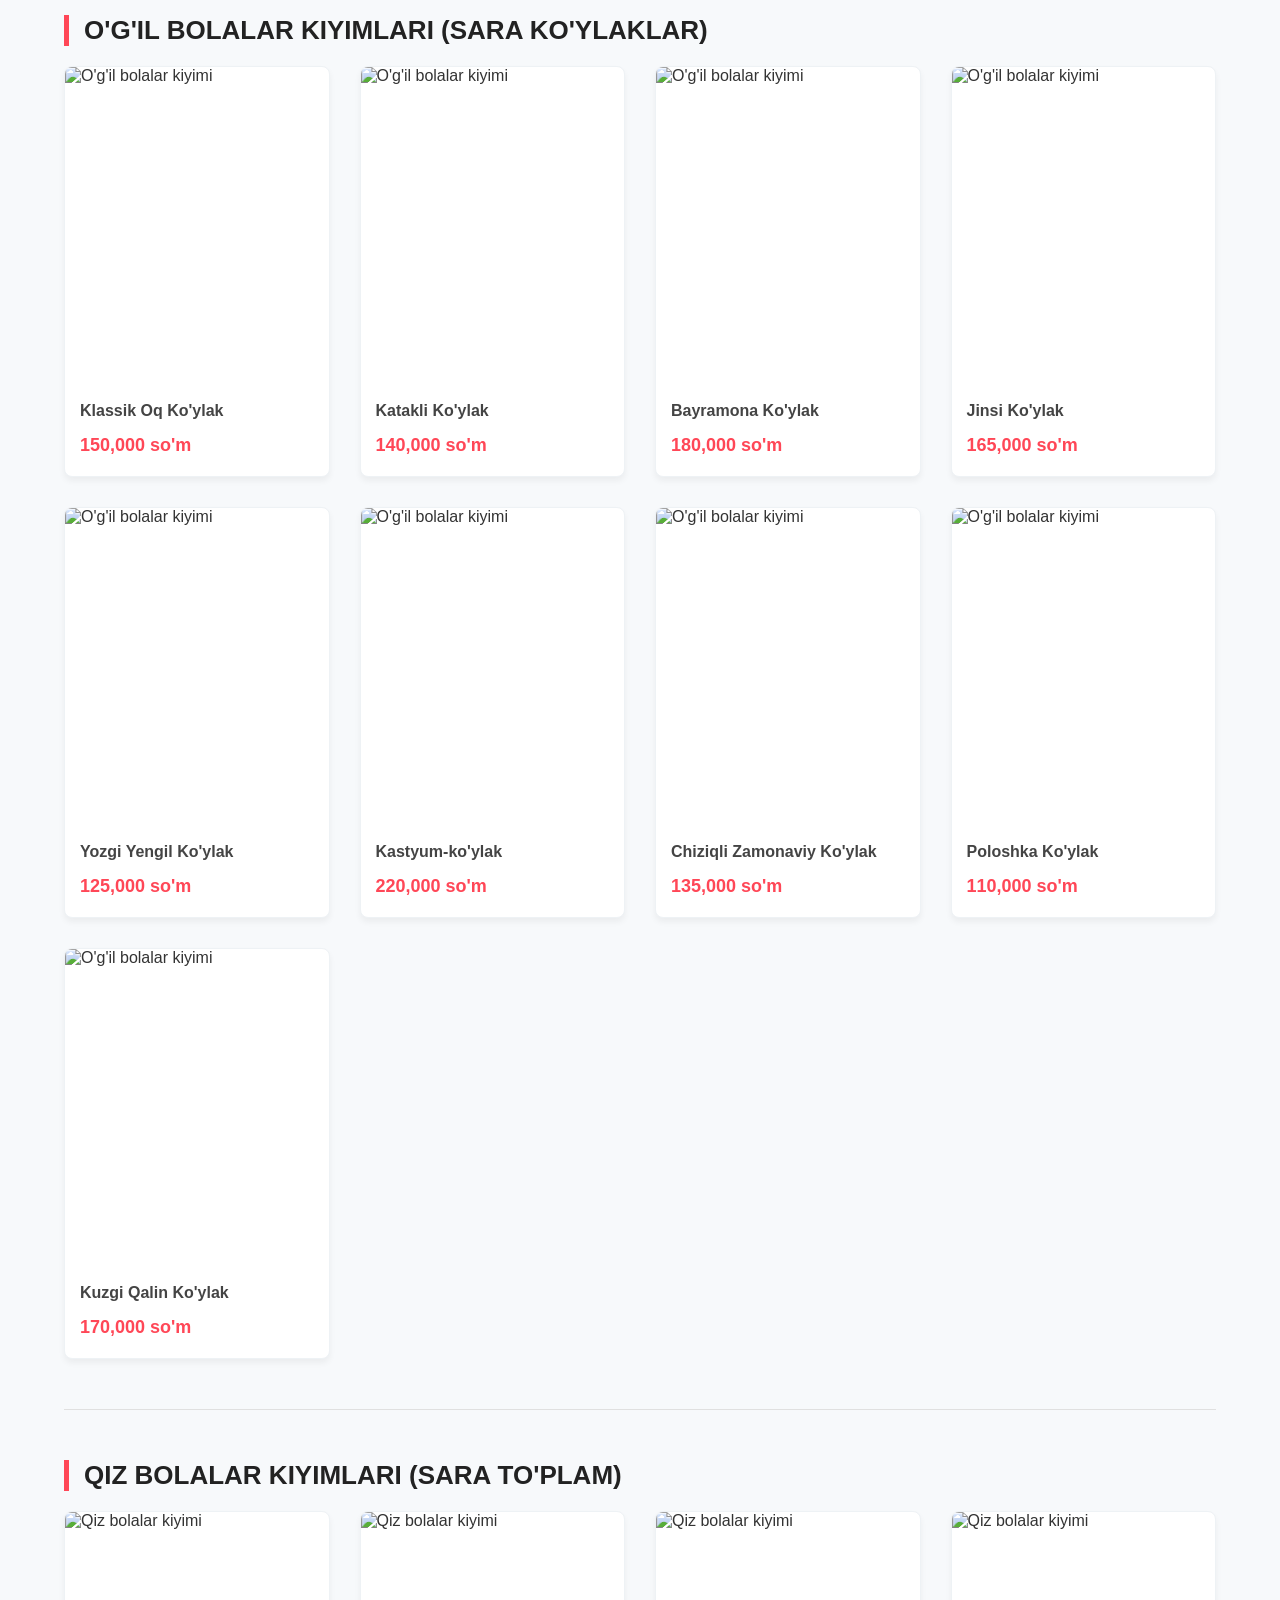
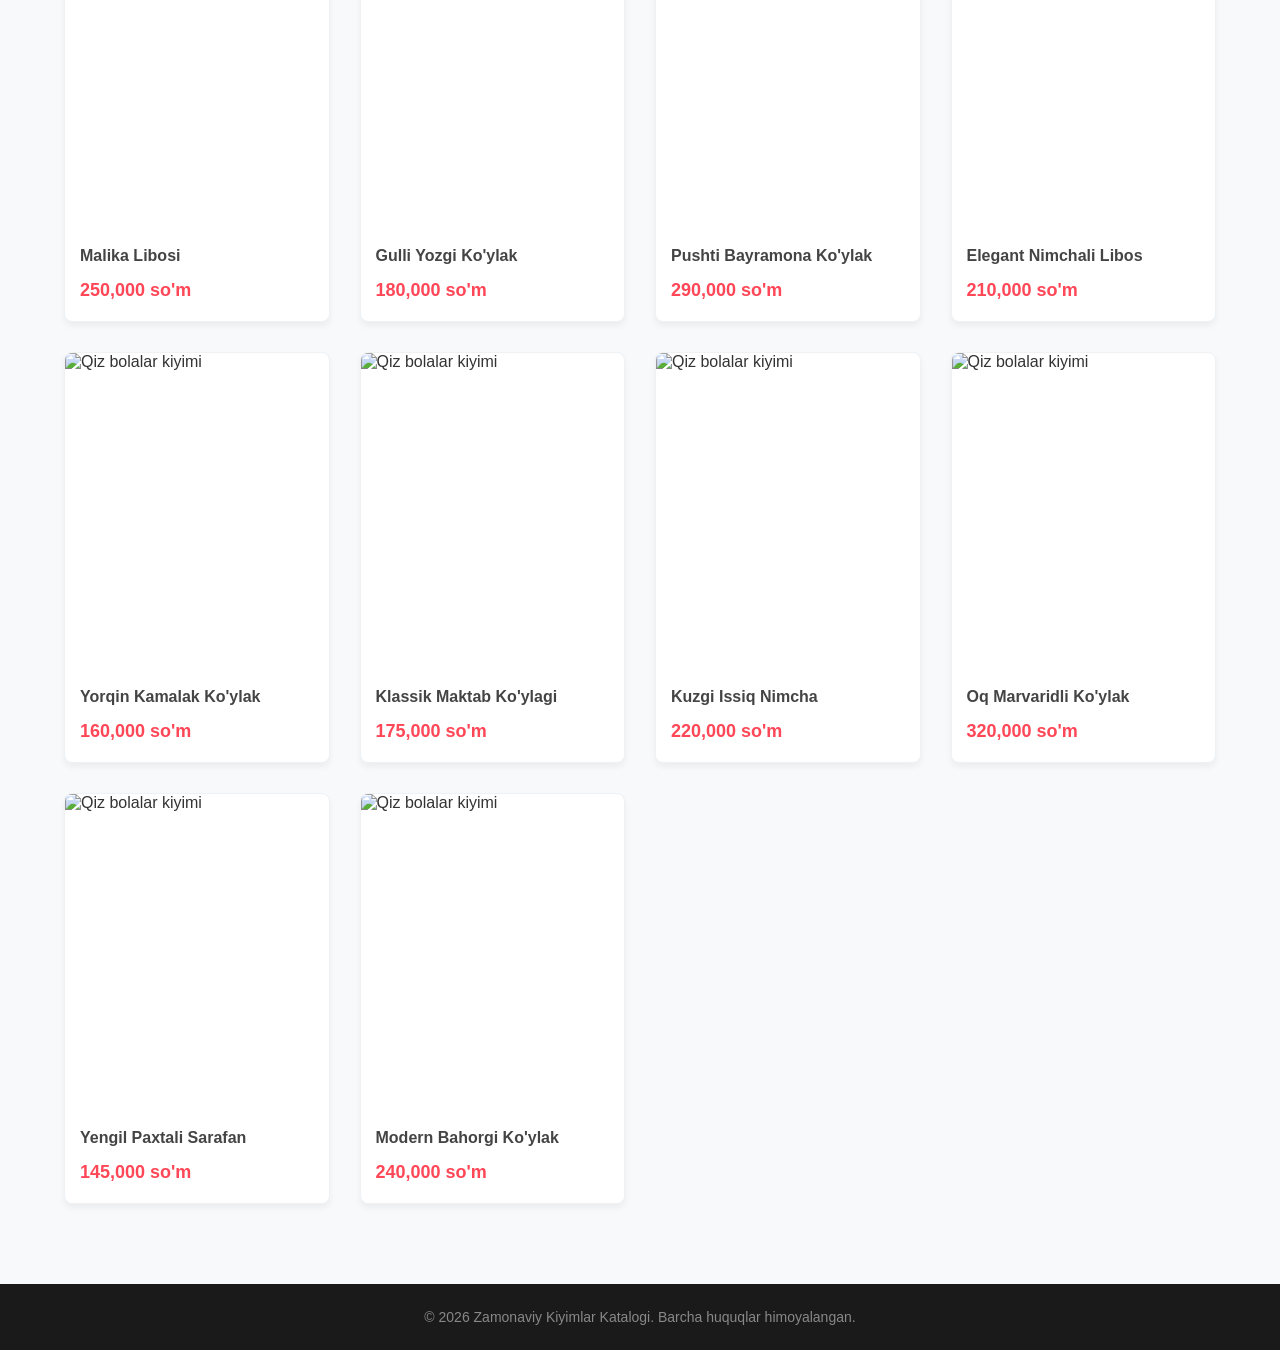
==== commit b6fdd88b: "update" ====
--- a/index.html
+++ b/index.html
@@ -1,11 +1,13 @@
-[23.05.2026 15:33] Abdumalik: <!DOCTYPE html>
+<!DOCTYPE html>
 <html lang="uz">
+
 <head>
     <meta charset="UTF-8">
     <meta name="viewport" content="width=device-width, initial-scale=1.0">
     <title>Zamonaviy Kiyimlar Katalogi</title>
     <link rel="stylesheet" href="style.css">
 </head>
+
 <body>
 
     <header>
@@ -25,29 +27,127 @@
             <h2 class="section-title">Erkaklar Kiyimlari (Sara to'plam)</h2>
             <div class="product-grid">
                 <!-- 1-5 -->
-                <div class="card"><img src="https://images.unsplash.com/photo-1617137968427-85924c800a22?w=500&auto=format&fit=crop" alt="Erkaklar kiyimi"><h3>Klassik Kostyum</h3><p class="price">750,000 so'm</p></div>
-                <div class="card"><img src="https://ir.ozone.ru/s3/multimedia-b/6141403331.jpg" alt="Erkaklar kiyimi"><h3>Kuzgi Palto</h3><p class="price">890,000 so'm</p></div>
-                <div class="card"><img src="https://images.unsplash.com/photo-1516257984-b1b4d707412e?w=500&auto=format&fit=crop" alt="Erkaklar kiyimi"><h3>Zamonaviy Ko'ylak</h3><p class="price">250,000 so'm</p></div>
-                <div class="card"><img src="https://images.unsplash.com/photo-1618886614638-80e3c103d31a?w=500&auto=format&fit=crop" alt="Erkaklar kiyimi"><h3>Smart-Casual Ko'ylak</h3><p class="price">280,000 so'm</p></div>
-                <div class="card"><img src="https://images.unsplash.com/photo-1492562080023-ab3db95bfbce?w=500&auto=format&fit=crop" alt="Erkaklar kiyimi"><h3>Yozgi Shlyapa va T-shirt</h3><p class="price">190,000 so'm</p></div>
+                <div class="card"><img
+                        src="https://images.unsplash.com/photo-1617137968427-85924c800a22?w=500&auto=format&fit=crop"
+                        alt="Erkaklar kiyimi">
+                    <h3>Klassik Kostyum</h3>
+                    <p class="price">750,000 so'm</p>
+                </div>
+                <div class="card"><img src="https://ir.ozone.ru/s3/multimedia-b/6141403331.jpg" alt="Erkaklar kiyimi">
+                    <h3>Kuzgi Palto</h3>
+                    <p class="price">890,000 so'm</p>
+                </div>
+                <div class="card"><img
+                        src="https://images.unsplash.com/photo-1516257984-b1b4d707412e?w=500&auto=format&fit=crop"
+                        alt="Erkaklar kiyimi">
+                    <h3>Zamonaviy Ko'ylak</h3>
+                    <p class="price">250,000 so'm</p>
+                </div>
+                <div class="card"><img
+                        src="https://images.unsplash.com/photo-1618886614638-80e3c103d31a?w=500&auto=format&fit=crop"
+                        alt="Erkaklar kiyimi">
+                    <h3>Smart-Casual Ko'ylak</h3>
+                    <p class="price">280,000 so'm</p>
+                </div>
+                <div class="card"><img
+                        src="https://images.unsplash.com/photo-1492562080023-ab3db95bfbce?w=500&auto=format&fit=crop"
+                        alt="Erkaklar kiyimi">
+                    <h3>Yozgi Shlyapa va T-shirt</h3>
+                    <p class="price">190,000 so'm</p>
+                </div>
                 <!-- 6-10 -->
-                <div class="card"><img src="https://images.unsplash.com/photo-1539571696357-5a69c17a67c6?w=500&auto=format&fit=crop" alt="Erkaklar kiyimi"><h3>Trikotaj Sviter</h3><p class="price">320,000 so'm</p></div>
-                <div class="card"><img src="https://images.unsplash.com/photo-1507679799987-c73779587ccf?w=500&auto=format&fit=crop" alt="Erkaklar kiyimi"><h3>Biznes Kostyum</h3><p class="price">1,200,000 so'm</p></div>
-                <div class="card"><img src="https://images.unsplash.com/phrm -rf .gitoto-1624378439575-d8705ad7ae80?w=500&auto=format&fit=crop" alt="Erkaklar kiyimi"><h3>Premium Pidjak</h3><p class="price">950,000 so'm</p></div>
-                <div class="card"><img src="https://images.unsplash.com/photo-1501196354995-cbb51c65aaea?w=500&auto=format&fit=crop" alt="Erkaklar kiyimi"><h3>Kundalik Daniy Ko'ylak</h3><p class="price">310,000 so'm</p></div>
-                <div class="card"><img src="https://images.unsplash.com/photo-1519085360753-af0119f7cbe7?w=500&auto=format&fit=crop" alt="Erkaklar kiyimi"><h3>Ofis Uslubidagi Ko'ylak</h3><p class="price">270,000 so'm</p></div>
+                <div class="card"><img
+                        src="https://images.unsplash.com/photo-1539571696357-5a69c17a67c6?w=500&auto=format&fit=crop"
+                        alt="Erkaklar kiyimi">
+                    <h3>Trikotaj Sviter</h3>
+                    <p class="price">320,000 so'm</p>
+                </div>
+                <div class="card"><img
+                        src="https://images.unsplash.com/photo-1507679799987-c73779587ccf?w=500&auto=format&fit=crop"
+                        alt="Erkaklar kiyimi">
+                    <h3>Biznes Kostyum</h3>
+                    <p class="price">1,200,000 so'm</p>
+                </div>
+                <div class="card"><img
+                        src="https://just2010.uz/upload/resize_cache/iblock/6b5/750_750_1/op9q6xaeryhrkoquftt9k1v0rzyp3xkq.jpg"
+                        alt="Erkaklar kiyimi">
+                    <h3>Premium Pidjak</h3>
+                    <p class="price">950,000 so'm</p>
+                </div>
+                <div class="card"><img
+                        src="https://images.unsplash.com/photo-1501196354995-cbb51c65aaea?w=500&auto=format&fit=crop"
+                        alt="Erkaklar kiyimi">
+                    <h3>Kundalik Daniy Ko'ylak</h3>
+                    <p class="price">310,000 so'm</p>
+                </div>
+                <div class="card"><img
+                        src="https://images.unsplash.com/photo-1519085360753-af0119f7cbe7?w=500&auto=format&fit=crop"
+                        alt="Erkaklar kiyimi">
+                    <h3>Ofis Uslubidagi Ko'ylak</h3>
+                    <p class="price">270,000 so'm</p>
+                </div>
                 <!-- 11-15 -->
-                <div class="card"><img src="https://images.unsplash.com/photo-1602810318383-e386cc2a3ccf?w=500&auto=format&fit=crop" alt="Erkaklar kiyimi"><h3>Klassik Shim</h3><p class="price">240,000 so'm</p></div>
-                <div class="card"><img src="https://images.unsplash.com/photo-1544005313-94ddf0286df2?w=500&auto=format&fit=crop" alt="Erkaklar kiyimi"><h3>Yengil Kurtka</h3><p class="price">450,000 so'm</p></div>
-                <div class="card"><img src="https://images.unsplash.com/photo-1506794778202-cad84cf45f1d?w=500&auto=format&fit=crop" alt="Erkaklar kiyimi"><h3>Kuzgi Jemper</h3><p class="price">340,000 so'm</p></div>
-                <div class="card"><img src="https://images.unsplash.com/photo-1488161628813-04466f872be2?w=500&auto=format&fit=crop" alt="Erkaklar kiyimi"><h3>Sport Bomber</h3><p class="price">420,000 so'm</p></div>
- <div class="card"><img src="https://images.unsplash.com/photo-1519345182560-3f2917c472ef?w=500&auto=format&fit=crop" alt="Erkaklar kiyimi"><h3>Casual Pidjak</h3><p class="price">680,000 so'm</p></div>
+                <div class="card"><img
+                        src="https://images.unsplash.com/photo-1602810318383-e386cc2a3ccf?w=500&auto=format&fit=crop"
+                        alt="Erkaklar kiyimi">
+                    <h3>Klassik Shim</h3>
+                    <p class="price">240,000 so'm</p>
+                </div>
+                <div class="card"><img
+                        src="https://images.unsplash.com/photo-1544005313-94ddf0286df2?w=500&auto=format&fit=crop"
+                        alt="Erkaklar kiyimi">
+                    <h3>Yengil Kurtka</h3>
+                    <p class="price">450,000 so'm</p>
+                </div>
+                <div class="card"><img
+                        src="https://images.unsplash.com/photo-1506794778202-cad84cf45f1d?w=500&auto=format&fit=crop"
+                        alt="Erkaklar kiyimi">
+                    <h3>Kuzgi Jemper</h3>
+                    <p class="price">340,000 so'm</p>
+                </div>
+                <div class="card"><img
+                        src="https://images.unsplash.com/photo-1488161628813-04466f872be2?w=500&auto=format&fit=crop"
+                        alt="Erkaklar kiyimi">
+                    <h3>Sport Bomber</h3>
+                    <p class="price">420,000 so'm</p>
+                </div>
+                <div class="card"><img
+                        src="https://images.unsplash.com/photo-1519345182560-3f2917c472ef?w=500&auto=format&fit=crop"
+                        alt="Erkaklar kiyimi">
+                    <h3>Casual Pidjak</h3>
+                    <p class="price">680,000 so'm</p>
+                </div>
                 <!-- 16-20 -->
-                <div class="card"><img src="https://images.unsplash.com/photo-1603252109303-2751441dd157?w=500&auto=format&fit=crop" alt="Erkaklar kiyimi"><h3>Oq Paxtali Ko'ylak</h3><p class="price">220,000 so'm</p></div>
-                <div class="card"><img src="https://images.unsplash.com/photo-1550246140-5119ae4790b8?w=500&auto=format&fit=crop" alt="Erkaklar kiyimi"><h3>Chiziqli Ko'ylak</h3><p class="price">260,000 so'm</p></div>
-                <div class="card"><img src="https://images.unsplash.com/photo-1534030347209-467a5b0ad3e6?w=500&auto=format&fit=crop" alt="Erkaklar kiyimi"><h3>To'q Ko'k Kostyum</h3><p class="price">1,100,000 so'm</p></div>
-                <div class="card"><img src="https://images.unsplash.com/photo-1560250097-0b93528c311a?w=500&auto=format&fit=crop" alt="Erkaklar kiyimi"><h3>Rasmiy Shim-kostyum</h3><p class="price">1,350,000 so'm</p></div>
-                <div class="card"><img src="https://images.unsplash.com/photo-1504593811423-6dd665756598?w=500&auto=format&fit=crop" alt="Erkaklar kiyimi"><h3>Sport Usbubi</h3><p class="price">380,000 so'm</p></div>
+                <div class="card"><img
+                        src="https://images.unsplash.com/photo-1603252109303-2751441dd157?w=500&auto=format&fit=crop"
+                        alt="Erkaklar kiyimi">
+                    <h3>Oq Paxtali Ko'ylak</h3>
+                    <p class="price">220,000 so'm</p>
+                </div>
+                <div class="card"><img
+                        src="https://images.unsplash.com/photo-1550246140-5119ae4790b8?w=500&auto=format&fit=crop"
+                        alt="Erkaklar kiyimi">
+                    <h3>Chiziqli Ko'ylak</h3>
+                    <p class="price">260,000 so'm</p>
+                </div>
+                <div class="card"><img
+                        src="https://images.unsplash.com/photo-1534030347209-467a5b0ad3e6?w=500&auto=format&fit=crop"
+                        alt="Erkaklar kiyimi">
+                    <h3>To'q Ko'k Kostyum</h3>
+                    <p class="price">1,100,000 so'm</p>
+                </div>
+                <div class="card"><img
+                        src="https://images.unsplash.com/photo-1560250097-0b93528c311a?w=500&auto=format&fit=crop"
+                        alt="Erkaklar kiyimi">
+                    <h3>Rasmiy Shim-kostyum</h3>
+                    <p class="price">1,350,000 so'm</p>
+                </div>
+                <div class="card"><img
+                        src="https://images.unsplash.com/photo-1504593811423-6dd665756598?w=500&auto=format&fit=crop"
+                        alt="Erkaklar kiyimi">
+                    <h3>Sport Usbubi</h3>
+                    <p class="price">380,000 so'm</p>
+                </div>
             </div>
         </section>
 
@@ -58,29 +158,124 @@
             <h2 class="section-title">Ayollar Kiyimlari (Nafis to'plam)</h2>
             <div class="product-grid">
                 <!-- 1-5 -->
-                <div class="card"><img src="https://i.ytimg.com/vi/1Y4HMQRdXKs/maxresdefault.jpg" alt="Ayollar kiyimi"><h3>Klassik Ko'ylak</h3><p class="price">450,000 so'm</p></div>
-                <div class="card"><img src="https://images.unsplash.com/photo-1515886657613-9f3515b0c78f?w=500&auto=format&fit=crop" alt="Ayollar kiyimi"><h3>Yozgi Libos</h3><p class="price">380,000 so'm</p></div>
-                <div class="card"><img src="https://images.unsplash.com/photo-1485968579580-b6d095142e6e?w=500&auto=format&fit=crop" alt="Ayollar kiyimi"><h3>Kuzgi Palto</h3><p class="price">920,000 so'm</p></div>
-                <div class="card"><img src="https://images.unsplash.com/photo-1509631179647-0177331693ae?w=500&auto=format&fit=crop" alt="Ayollar kiyimi"><h3>Gulli Ko'ylak</h3><p class="price">410,000 so'm</p></div>
-                <div class="card"><img src="https://i.pinimg.com/736x/e0/09/ef/e009efb306dea30755db2c735811c83d.jpg" alt="Ayollar kiyimi"><h3>Chiroyli Nimcha</h3><p class="price">350,000 so'm</p></div>
+                <div class="card"><img src="https://i.ytimg.com/vi/1Y4HMQRdXKs/maxresdefault.jpg" alt="Ayollar kiyimi">
+                    <h3>Klassik Ko'ylak</h3>
+                    <p class="price">450,000 so'm</p>
+                </div>
+                <div class="card"><img
+                        src="https://images.unsplash.com/photo-1515886657613-9f3515b0c78f?w=500&auto=format&fit=crop"
+                        alt="Ayollar kiyimi">
+                    <h3>Yozgi Libos</h3>
+                    <p class="price">380,000 so'm</p>
+                </div>
+                <div class="card"><img
+                        src="https://images.unsplash.com/photo-1485968579580-b6d095142e6e?w=500&auto=format&fit=crop"
+                        alt="Ayollar kiyimi">
+                    <h3>Kuzgi Palto</h3>
+                    <p class="price">920,000 so'm</p>
+                </div>
+                <div class="card"><img
+                        src="https://images.unsplash.com/photo-1509631179647-0177331693ae?w=500&auto=format&fit=crop"
+                        alt="Ayollar kiyimi">
+                    <h3>Gulli Ko'ylak</h3>
+                    <p class="price">410,000 so'm</p>
+                </div>
+                <div class="card"><img src="https://i.pinimg.com/736x/e0/09/ef/e009efb306dea30755db2c735811c83d.jpg"
+                        alt="Ayollar kiyimi">
+                    <h3>Chiroyli Nimcha</h3>
+                    <p class="price">350,000 so'm</p>
+                </div>
                 <!-- 6-10 -->
-                <div class="card"><img src="https://images.unsplash.com/photo-1572804013309-59a88b7e92f1?w=500&auto=format&fit=crop" alt="Ayollar kiyimi"><h3>Oq Kechki Libos</h3><p class="price">1,200,000 so'm</p></div>
-                <div class="card"><img src="https://images.unsplash.com/photo-1494790108377-be9c29b29330?w=500&auto=format&fit=crop" alt="Ayollar kiyimi"><h3>Zamonaviy Kostyum</h3><p class="price">850,000 so'm</p></div>
-                <div class="card"><img src="https://images.unsplash.com/photo-1525507119028-ed4c629a60a3?w=500&auto=format&fit=crop" alt="Ayollar kiyimi"><h3>Casual Trend Kiyim</h3><p class="price">290,000 so'm</p></div>
-                <div class="card"><img src="https://images.unsplash.com/photo-1609357605129-26f69add5d6e?w=500&auto=format&fit=crop" alt="Ayollar kiyimi"><h3>Kuzgi Jemper</h3><p class="price">310,000 so'm</p></div>
-                <div class="card"><img src="https://images.unsplash.com/photo-1581044777550-4cfa60707c03?w=500&auto=format&fit=crop" alt="Ayollar kiyimi"><h3>Elegand Look</h3><p class="price">670,000 so'm</p></div>
+                <div class="card"><img
+                        src="https://images.unsplash.com/photo-1572804013309-59a88b7e92f1?w=500&auto=format&fit=crop"
+                        alt="Ayollar kiyimi">
+                    <h3>Oq Kechki Libos</h3>
+                    <p class="price">1,200,000 so'm</p>
+                </div>
+                <div class="card"><img
+                        src="https://images.unsplash.com/photo-1494790108377-be9c29b29330?w=500&auto=format&fit=crop"
+                        alt="Ayollar kiyimi">
+                    <h3>Zamonaviy Kostyum</h3>
+                    <p class="price">850,000 so'm</p>
+                </div>
+                <div class="card"><img
+                        src="https://images.unsplash.com/photo-1525507119028-ed4c629a60a3?w=500&auto=format&fit=crop"
+                        alt="Ayollar kiyimi">
+                    <h3>Casual Trend Kiyim</h3>
+                    <p class="price">290,000 so'm</p>
+                </div>
+                <div class="card"><img
+                        src="https://images.unsplash.com/photo-1609357605129-26f69add5d6e?w=500&auto=format&fit=crop"
+                        alt="Ayollar kiyimi">
+                    <h3>Kuzgi Jemper</h3>
+                    <p class="price">310,000 so'm</p>
+                </div>
+                <div class="card"><img
+                        src="https://images.unsplash.com/photo-1581044777550-4cfa60707c03?w=500&auto=format&fit=crop"
+                        alt="Ayollar kiyimi">
+                    <h3>Elegand Look</h3>
+                    <p class="price">670,000 so'm</p>
+                </div>
                 <!-- 11-15 -->
-                <div class="card"><img src="https://images.unsplash.com/photo-1566207274740-0f8cf6b7d5a5?w=500&auto=format&fit=crop" alt="Ayollar kiyimi"><h3>Yozgi Sarafan</h3><p class="price">340,000 so'm</p></div>
- <div class="card"><img src="https://images.unsplash.com/photo-1595777457583-95e059d581b8?w=500&auto=format&fit=crop" alt="Ayollar kiyimi"><h3>Kechki Ko'ylak</h3><p class="price">980,000 so'm</p></div>
-                <div class="card"><img src="https://images.uzum.uz/d2o7t5j4eu2h0tmpfilg/original.jpg" alt="Ayollar kiyimi"><h3>Ipak Bluzka</h3><p class="price">280,000 so'm</p></div>
-                <div class="card"><img src="https://images.unsplash.com/photo-1621184455862-c163dfb30e0f?w=500&auto=format&fit=crop" alt="Ayollar kiyimi"><h3>Elegant Nimcha</h3><p class="price">490,000 so'm</p></div>
-                <div class="card"><img src="https://images.unsplash.com/photo-1607746882042-944635dfe10e?w=500&auto=format&fit=crop" alt="Ayollar kiyimi"><h3>Ofis Kombinatsiyasi</h3><p class="price">720,000 so'm</p></div>
+                <div class="card"><img
+                        src="https://images.unsplash.com/photo-1566207274740-0f8cf6b7d5a5?w=500&auto=format&fit=crop"
+                        alt="Ayollar kiyimi">
+                    <h3>Yozgi Sarafan</h3>
+                    <p class="price">340,000 so'm</p>
+                </div>
+                <div class="card"><img
+                        src="https://images.unsplash.com/photo-1595777457583-95e059d581b8?w=500&auto=format&fit=crop"
+                        alt="Ayollar kiyimi">
+                    <h3>Kechki Ko'ylak</h3>
+                    <p class="price">980,000 so'm</p>
+                </div>
+                <div class="card"><img src="https://images.uzum.uz/d2o7t5j4eu2h0tmpfilg/original.jpg"
+                        alt="Ayollar kiyimi">
+                    <h3>Ipak Bluzka</h3>
+                    <p class="price">280,000 so'm</p>
+                </div>
+                <div class="card"><img
+                        src="https://images.unsplash.com/photo-1621184455862-c163dfb30e0f?w=500&auto=format&fit=crop"
+                        alt="Ayollar kiyimi">
+                    <h3>Elegant Nimcha</h3>
+                    <p class="price">490,000 so'm</p>
+                </div>
+                <div class="card"><img
+                        src="https://images.unsplash.com/photo-1607746882042-944635dfe10e?w=500&auto=format&fit=crop"
+                        alt="Ayollar kiyimi">
+                    <h3>Ofis Kombinatsiyasi</h3>
+                    <p class="price">720,000 so'm</p>
+                </div>
                 <!-- 16-20 -->
-                <div class="card"><img src="https://images.unsplash.com/photo-1541099649105-f69ad21f3246?w=500&auto=format&fit=crop" alt="Ayollar kiyimi"><h3>Daniy Yubka va T-shirt</h3><p class="price">310,000 so'm</p></div>
-                <div class="card"><img src="https://images.unsplash.com/photo-1490481651871-ab68de25d43d?w=500&auto=format&fit=crop" alt="Ayollar kiyimi"><h3>Plyaj Libosi</h3><p class="price">260,000 so'm</p></div>
-                <div class="card"><img src="https://images.unsplash.com/photo-1551163943-3f6a855d1153?w=500&auto=format&fit=crop" alt="Ayollar kiyimi"><h3>Klassik Shifon Libos</h3><p class="price">520,000 so'm</p></div>
-                <div class="card"><img src="https://images.unsplash.com/photo-1554412933-514a83d2f3c8?w=500&auto=format&fit=crop" alt="Ayollar kiyimi"><h3>Zamonaviy Kardigan</h3><p class="price">390,000 so'm</p></div>
-                <div class="card"><img src="https://images.uzum.uz/cvj216rvgbkm5ehmcp00/original.jpg" alt="Ayollar kiyimi"><h3>Premium Kostyum</h3><p class="price">1,150,000 so'm</p></div>
+                <div class="card"><img
+                        src="https://images.unsplash.com/photo-1541099649105-f69ad21f3246?w=500&auto=format&fit=crop"
+                        alt="Ayollar kiyimi">
+                    <h3>Daniy Yubka va T-shirt</h3>
+                    <p class="price">310,000 so'm</p>
+                </div>
+                <div class="card"><img
+                        src="https://images.unsplash.com/photo-1490481651871-ab68de25d43d?w=500&auto=format&fit=crop"
+                        alt="Ayollar kiyimi">
+                    <h3>Plyaj Libosi</h3>
+                    <p class="price">260,000 so'm</p>
+                </div>
+                <div class="card"><img
+                        src="https://images.unsplash.com/photo-1551163943-3f6a855d1153?w=500&auto=format&fit=crop"
+                        alt="Ayollar kiyimi">
+                    <h3>Klassik Shifon Libos</h3>
+                    <p class="price">520,000 so'm</p>
+                </div>
+                <div class="card"><img
+                        src="https://images.unsplash.com/photo-1554412933-514a83d2f3c8?w=500&auto=format&fit=crop"
+                        alt="Ayollar kiyimi">
+                    <h3>Zamonaviy Kardigan</h3>
+                    <p class="price">390,000 so'm</p>
+                </div>
+                <div class="card"><img src="https://images.uzum.uz/cvj216rvgbkm5ehmcp00/original.jpg"
+                        alt="Ayollar kiyimi">
+                    <h3>Premium Kostyum</h3>
+                    <p class="price">1,150,000 so'm</p>
+                </div>
             </div>
         </section>
 
@@ -90,17 +285,61 @@
         <section id="boys">
             <h2 class="section-title">O'g'il Bolalar Kiyimlari (Sara ko'ylaklar)</h2>
             <div class="product-grid">
-                <div class="card"><img src="https://yt3.googleusercontent.com/_ZBVTKdCRCzARYXawvJAyitb7Ly-qhJUfGOCfoCLSoBmvUgVdh_QZ4n2crLm7DzDg5aehm3t9Lo=s900-c-k-c0x00ffffff-no-rj" alt="O'g'il bolalar kiyimi"><h3>Klassik Oq Ko'ylak</h3><p class="price">150,000 so'm</p></div>
-                <div class="card"><img src="https://avatars.mds.yandex.net/i?id=a9ea0edd74b0872d06e20cc38d91a6ff_l-7011986-images-thumbs&ref=rim&n=13&w=800&h=800" alt="O'g'il bolalar kiyimi"><h3>Katakli Ko'ylak</h3><p class="price">140,000 so'm</p></div>
-                <div class="card"><img src="https://avatars.mds.yandex.net/i?id=e07f8e83b62a3b175f960f178cba72ab_l-5313239-images-thumbs&ref=rim&n=13&w=800&h=800" alt="O'g'il bolalar kiyimi"><h3>Bayramona Ko'ylak</h3><p class="price">180,000 so'm</p></div>
-                <div class="card"><img src="https://images.unsplash.com/photo-1503919545889-aef636e10ad4?w=500&auto=format&fit=crop" alt="O'g'il bolalar kiyimi"><h3>Jinsi Ko'ylak</h3><p class="price">165,000 so'm</p></div>
-                <div class="card"><img src="https://avatars.mds.yandex.net/i?id=b5ff65aa0448f0908e6d1e922f15745b_l-5499599-images-thumbs&ref=rim&n=13&w=800&h=800" alt="O'g'il bolalar kiyimi"><h3>Yozgi Yengil Ko'ylak</h3><p class="price">125,000 so'm</p></div>
-                <div class="card"><img src="https://images.unsplash.com/photo-1471286174890-9c112ffca5b4?w=500&auto=format&fit=crop" alt="O'g'il bolalar kiyimi"><h3>Kastyum-ko'ylak</h3><p class="price">220,000 so'm</p></div>
-                <div class="card"><img src="https://yt3.googleusercontent.com/ytc/AIdro_nrTPP2WrMsWcXjWbseQsv5Gujby0yKVkqTC20Yw1meDVM=s900-c-k-c0x00ffffff-no-rj" alt="O'g'il bolalar kiyimi"><h3>Chiziqli Zamonaviy Ko'ylak</h3><p class="price">135,000 so'm</p></div>
- <div class="card"><img src="https://images.unsplash.com/photo-1519457431-44ccd64a579b?w=500&auto=format&fit=crop" alt="O'g'il bolalar kiyimi"><h3>Poloshka Ko'ylak</h3><p class="price">110,000 so'm</p></div>
-                <div class="card"><img src="https://images.unsplash.com/photo-1503919545889-aef636e10ad4?w=500&auto=format&fit=crop" alt="O'g'il bolalar kiyimi"><h3>Kuzgi Qalin Ko'ylak</h3><p class="price">170,000 so'm</p></div>
-                <div class="card"><img src="https://images.unsplash.com/photo-1622296089863-eb7fc530daa8?w=500&auto=format&fit=crop" alt="O'g'il bolalar kiyimi"><h3>Dizaynerlik Nimcha Ko'ylak</h3><p class="price">195,000 so'm</p></div>
-            </div>
+                <div class="card"><img
+                        src="https://yt3.googleusercontent.com/_ZBVTKdCRCzARYXawvJAyitb7Ly-qhJUfGOCfoCLSoBmvUgVdh_QZ4n2crLm7DzDg5aehm3t9Lo=s900-c-k-c0x00ffffff-no-rj"
+                        alt="O'g'il bolalar kiyimi">
+                    <h3>Klassik Oq Ko'ylak</h3>
+                    <p class="price">150,000 so'm</p>
+                </div>
+                <div class="card"><img
+                        src="https://avatars.mds.yandex.net/i?id=a9ea0edd74b0872d06e20cc38d91a6ff_l-7011986-images-thumbs&ref=rim&n=13&w=800&h=800"
+                        alt="O'g'il bolalar kiyimi">
+                    <h3>Katakli Ko'ylak</h3>
+                    <p class="price">140,000 so'm</p>
+                </div>
+                <div class="card"><img
+                        src="https://avatars.mds.yandex.net/i?id=e07f8e83b62a3b175f960f178cba72ab_l-5313239-images-thumbs&ref=rim&n=13&w=800&h=800"
+                        alt="O'g'il bolalar kiyimi">
+                    <h3>Bayramona Ko'ylak</h3>
+                    <p class="price">180,000 so'm</p>
+                </div>
+                <div class="card"><img
+                        src="https://images.unsplash.com/photo-1503919545889-aef636e10ad4?w=500&auto=format&fit=crop"
+                        alt="O'g'il bolalar kiyimi">
+                    <h3>Jinsi Ko'ylak</h3>
+                    <p class="price">165,000 so'm</p>
+                </div>
+                <div class="card"><img
+                        src="https://avatars.mds.yandex.net/i?id=b5ff65aa0448f0908e6d1e922f15745b_l-5499599-images-thumbs&ref=rim&n=13&w=800&h=800"
+                        alt="O'g'il bolalar kiyimi">
+                    <h3>Yozgi Yengil Ko'ylak</h3>
+                    <p class="price">125,000 so'm</p>
+                </div>
+                <div class="card"><img
+                        src="https://images.unsplash.com/photo-1471286174890-9c112ffca5b4?w=500&auto=format&fit=crop"
+                        alt="O'g'il bolalar kiyimi">
+                    <h3>Kastyum-ko'ylak</h3>
+                    <p class="price">220,000 so'm</p>
+                </div>
+                <div class="card"><img
+                        src="https://yt3.googleusercontent.com/ytc/AIdro_nrTPP2WrMsWcXjWbseQsv5Gujby0yKVkqTC20Yw1meDVM=s900-c-k-c0x00ffffff-no-rj"
+                        alt="O'g'il bolalar kiyimi">
+                    <h3>Chiziqli Zamonaviy Ko'ylak</h3>
+                    <p class="price">135,000 so'm</p>
+                </div>
+                <div class="card"><img
+                        src="https://images.unsplash.com/photo-1519457431-44ccd64a579b?w=500&auto=format&fit=crop"
+                        alt="O'g'il bolalar kiyimi">
+                    <h3>Poloshka Ko'ylak</h3>
+                    <p class="price">110,000 so'm</p>
+                </div>
+                <div class="card"><img
+                        src="https://images.unsplash.com/photo-1503919545889-aef636e10ad4?w=500&auto=format&fit=crop"
+                        alt="O'g'il bolalar kiyimi">
+                    <h3>Kuzgi Qalin Ko'ylak</h3>
+                    <p class="price">170,000 so'm</p>
+                </div>
+                
         </section>
 
         <hr>
@@ -109,16 +348,65 @@
         <section id="girls">
             <h2 class="section-title">Qiz Bolalar Kiyimlari (Sara to'plam)</h2>
             <div class="product-grid">
-                <div class="card"><img src="https://i.ytimg.com/vi/JtnVfxWdtI0/maxresdefault.jpg" alt="Qiz bolalar kiyimi"><h3>Malika Libosi</h3><p class="price">250,000 so'm</p></div>
-                <div class="card"><img src="https://avatars.mds.yandex.net/i?id=6cef67de77c6966bd49ee9bd9caf590a42eb97c0-5233173-images-thumbs&ref=rim&n=33&w=250&h=250" alt="Qiz bolalar kiyimi"><h3>Gulli Yozgi Ko'ylak</h3><p class="price">180,000 so'm</p></div>
-                <div class="card"><img src="https://avatars.mds.yandex.net/i?id=0e8b3f61eaabeca67c6ae0967da63e8ccd4218d7-9221446-images-thumbs&ref=rim&n=33&w=250&h=250" alt="Qiz bolalar kiyimi"><h3>Pushti Bayramona Ko'ylak</h3><p class="price">290,000 so'm</p></div>
-                <div class="card"><img src="https://avatars.mds.yandex.net/i?id=4ac0dc6ff6df19fd7d300a670cb7aa5a_l-5310207-images-thumbs&ref=rim&n=13&w=800&h=1077" alt="Qiz bolalar kiyimi"><h3>Elegant Nimchali Libos</h3><p class="price">210,000 so'm</p></div>
-                <div class="card"><img src="https://i.pinimg.com/originals/ea/d8/7f/ead87f968ec89bfa5821775c4c9ce82f.jpg" alt="Qiz bolalar kiyimi"><h3>Yorqin Kamalak Ko'ylak</h3><p class="price">160,000 so'm</p></div>
-                <div class="card"><img src="https://vkostume-deti.ru/image/cache/catalog/i/ke/fd/4b0d177103f272d07ad517163ac4b4fb-1000x1340.jpg" alt="Qiz bolalar kiyimi"><h3>Klassik Maktab Ko'ylagi</h3><p class="price">175,000 so'm</p></div>
-                <div class="card"><img src="https://avatars.mds.yandex.net/i?id=36c4f84b2826ff728ecc2035a3e4b004674fc4a7-9744150-images-thumbs&ref=rim&n=33&w=187&h=250" alt="Qiz bolalar kiyimi"><h3>Kuzgi Issiq Nimcha</h3><p class="price">220,000 so'm</p></div>
-                <div class="card"><img src="https://vkostume-deti.ru/image/cache/catalog/i/po/mc/2dd27b1ef9ca6a43665454c03ceeae48-1000x1340.jpg" alt="Qiz bolalar kiyimi"><h3>Oq Marvaridli Ko'ylak</h3><p class="price">320,000 so'm</p></div>
-                <div class="card"><img src="https://vkostume-deti.ru/image/catalog/image/catalog/i/ap/pb/b79d186922dcfed77882c30c8b4ffd0c.jpg" alt="Qiz bolalar kiyimi"><h3>Yengil Paxtali Sarafan</h3><p class="price">145,000 so'm</p></div>
-                <div class="card"><img src="https://vkostume-deti.ru/image/cache/catalog/i/ai/bd/dc5dcf70e0f644dd92e44ac2ba1ac680-1000x1340.jpg" alt="Qiz bolalar kiyimi"><h3>Modern Bahorgi Ko'ylak</h3><p class="price">240,000 so'm</p></div>
+                <div class="card"><img src="https://i.ytimg.com/vi/JtnVfxWdtI0/maxresdefault.jpg"
+                        alt="Qiz bolalar kiyimi">
+                    <h3>Malika Libosi</h3>
+                    <p class="price">250,000 so'm</p>
+                </div>
+                <div class="card"><img
+                        src="https://avatars.mds.yandex.net/i?id=6cef67de77c6966bd49ee9bd9caf590a42eb97c0-5233173-images-thumbs&ref=rim&n=33&w=250&h=250"
+                        alt="Qiz bolalar kiyimi">
+                    <h3>Gulli Yozgi Ko'ylak</h3>
+                    <p class="price">180,000 so'm</p>
+                </div>
+                <div class="card"><img
+                        src="https://avatars.mds.yandex.net/i?id=0e8b3f61eaabeca67c6ae0967da63e8ccd4218d7-9221446-images-thumbs&ref=rim&n=33&w=250&h=250"
+                        alt="Qiz bolalar kiyimi">
+                    <h3>Pushti Bayramona Ko'ylak</h3>
+                    <p class="price">290,000 so'm</p>
+                </div>
+                <div class="card"><img
+                        src="https://avatars.mds.yandex.net/i?id=4ac0dc6ff6df19fd7d300a670cb7aa5a_l-5310207-images-thumbs&ref=rim&n=13&w=800&h=1077"
+                        alt="Qiz bolalar kiyimi">
+                    <h3>Elegant Nimchali Libos</h3>
+                    <p class="price">210,000 so'm</p>
+                </div>
+                <div class="card"><img
+                        src="https://i.pinimg.com/originals/ea/d8/7f/ead87f968ec89bfa5821775c4c9ce82f.jpg"
+                        alt="Qiz bolalar kiyimi">
+                    <h3>Yorqin Kamalak Ko'ylak</h3>
+                    <p class="price">160,000 so'm</p>
+                </div>
+                <div class="card"><img
+                        src="https://vkostume-deti.ru/image/cache/catalog/i/ke/fd/4b0d177103f272d07ad517163ac4b4fb-1000x1340.jpg"
+                        alt="Qiz bolalar kiyimi">
+                    <h3>Klassik Maktab Ko'ylagi</h3>
+                    <p class="price">175,000 so'm</p>
+                </div>
+                <div class="card"><img
+                        src="https://avatars.mds.yandex.net/i?id=36c4f84b2826ff728ecc2035a3e4b004674fc4a7-9744150-images-thumbs&ref=rim&n=33&w=187&h=250"
+                        alt="Qiz bolalar kiyimi">
+                    <h3>Kuzgi Issiq Nimcha</h3>
+                    <p class="price">220,000 so'm</p>
+                </div>
+                <div class="card"><img
+                        src="https://vkostume-deti.ru/image/cache/catalog/i/po/mc/2dd27b1ef9ca6a43665454c03ceeae48-1000x1340.jpg"
+                        alt="Qiz bolalar kiyimi">
+                    <h3>Oq Marvaridli Ko'ylak</h3>
+                    <p class="price">320,000 so'm</p>
+                </div>
+                <div class="card"><img
+                        src="https://vkostume-deti.ru/image/catalog/image/catalog/i/ap/pb/b79d186922dcfed77882c30c8b4ffd0c.jpg"
+                        alt="Qiz bolalar kiyimi">
+                    <h3>Yengil Paxtali Sarafan</h3>
+                    <p class="price">145,000 so'm</p>
+                </div>
+                <div class="card"><img
+                        src="https://vkostume-deti.ru/image/cache/catalog/i/ai/bd/dc5dcf70e0f644dd92e44ac2ba1ac680-1000x1340.jpg"
+                        alt="Qiz bolalar kiyimi">
+                    <h3>Modern Bahorgi Ko'ylak</h3>
+                    <p class="price">240,000 so'm</p>
+                </div>
             </div>
         </section>
 
@@ -129,4 +417,5 @@
     </footer>
 
 </body>
+
 </html>
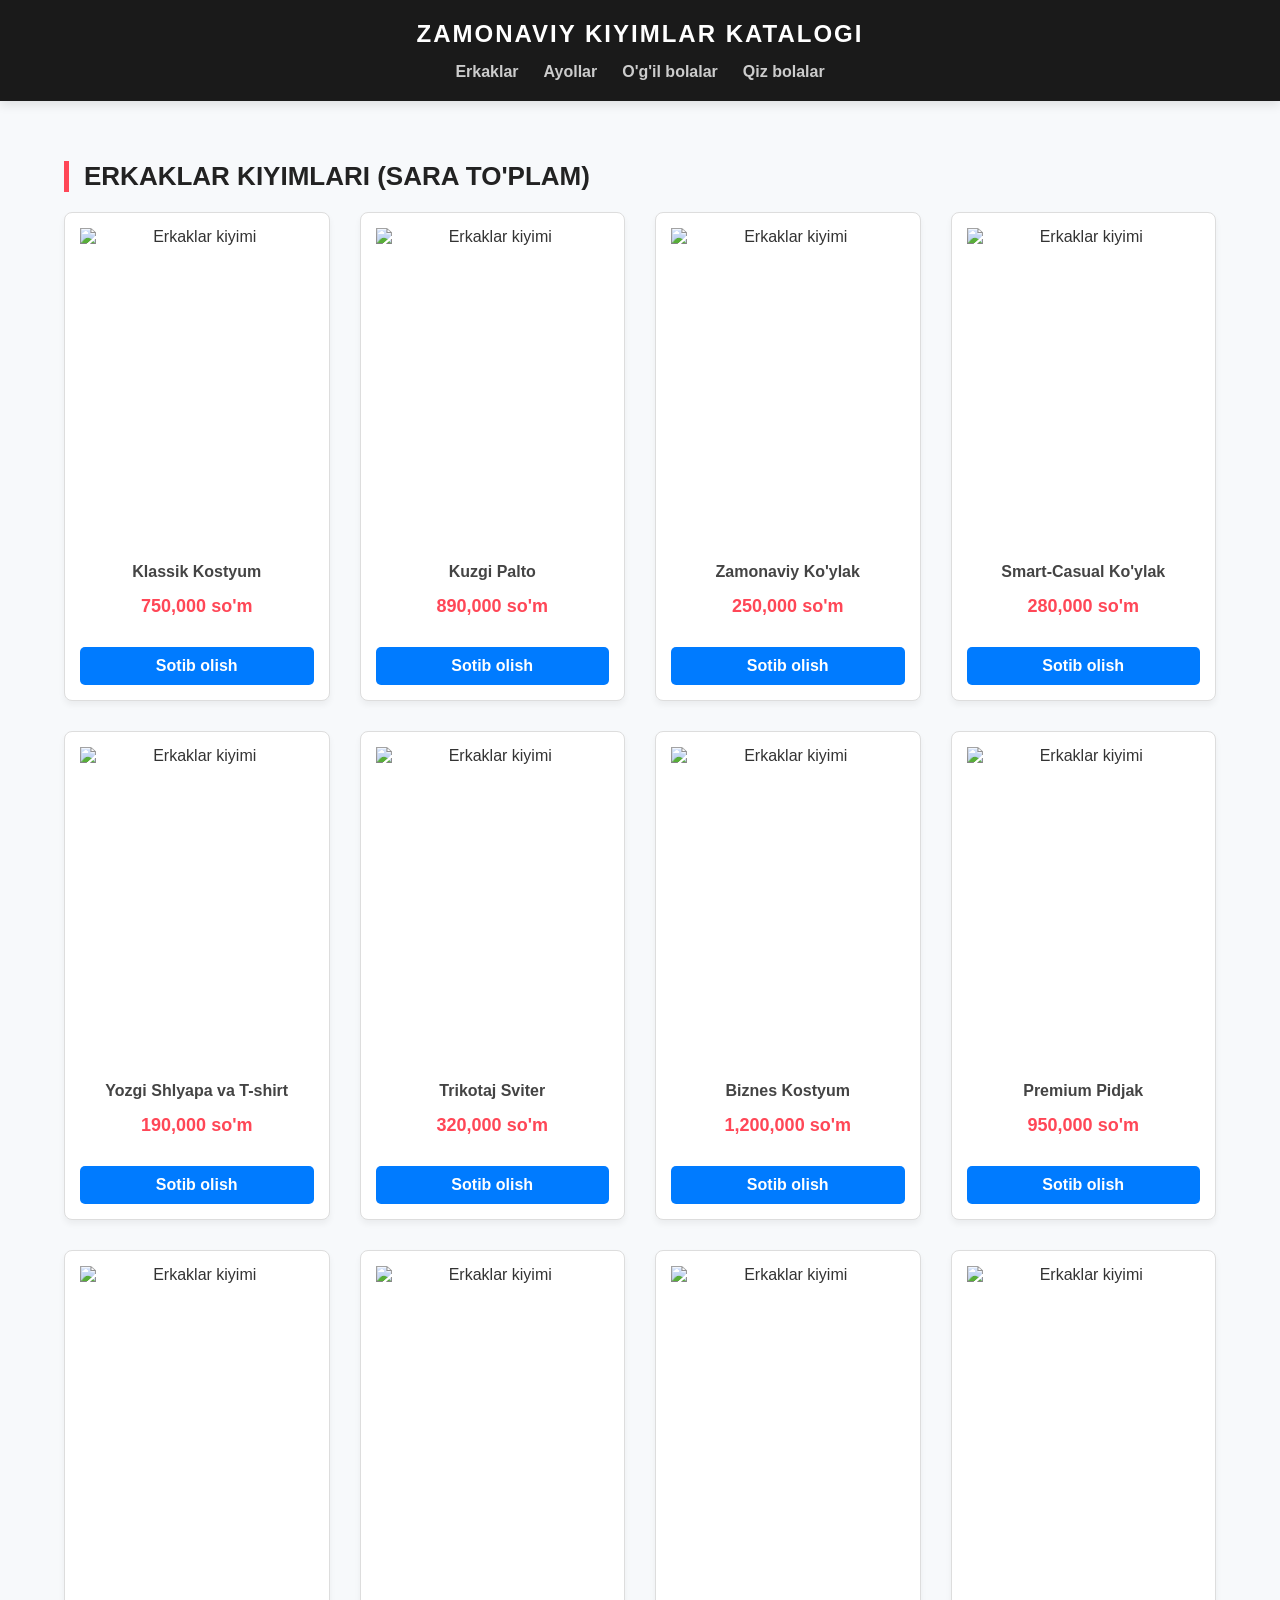
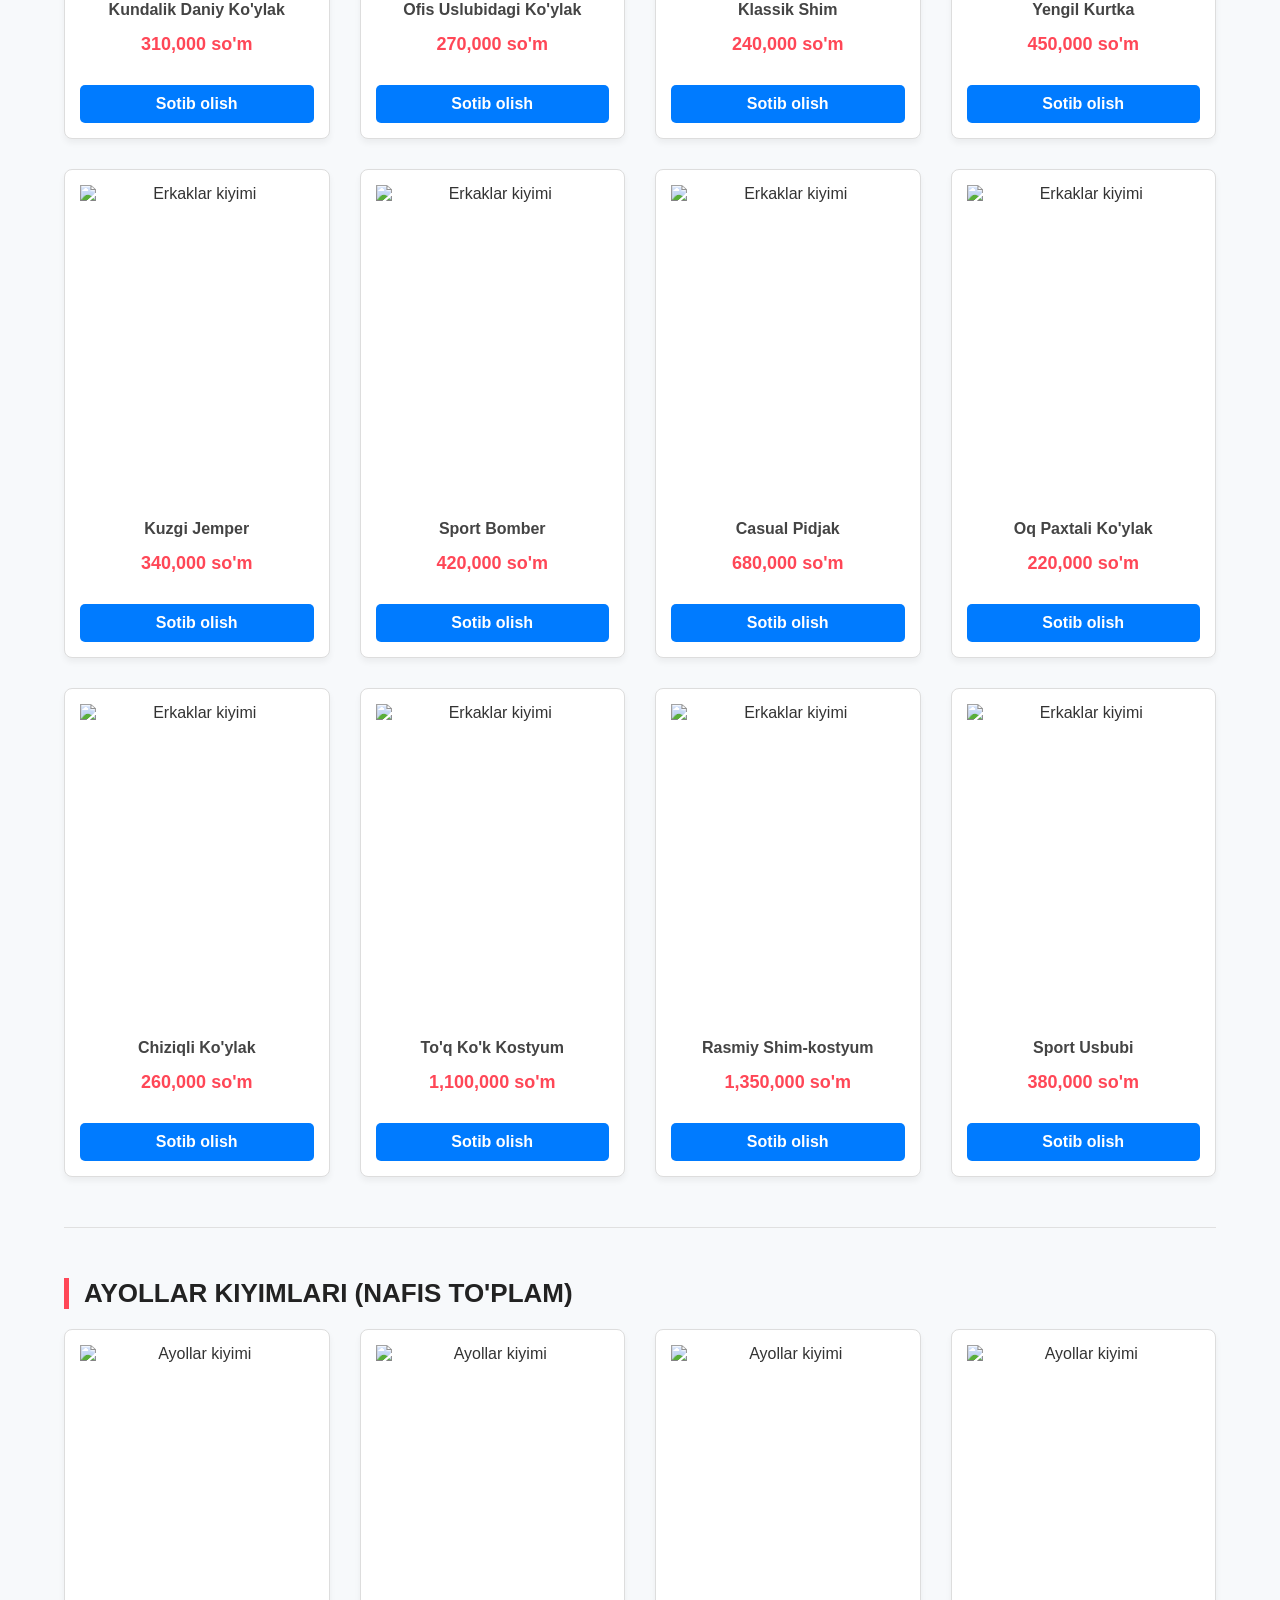
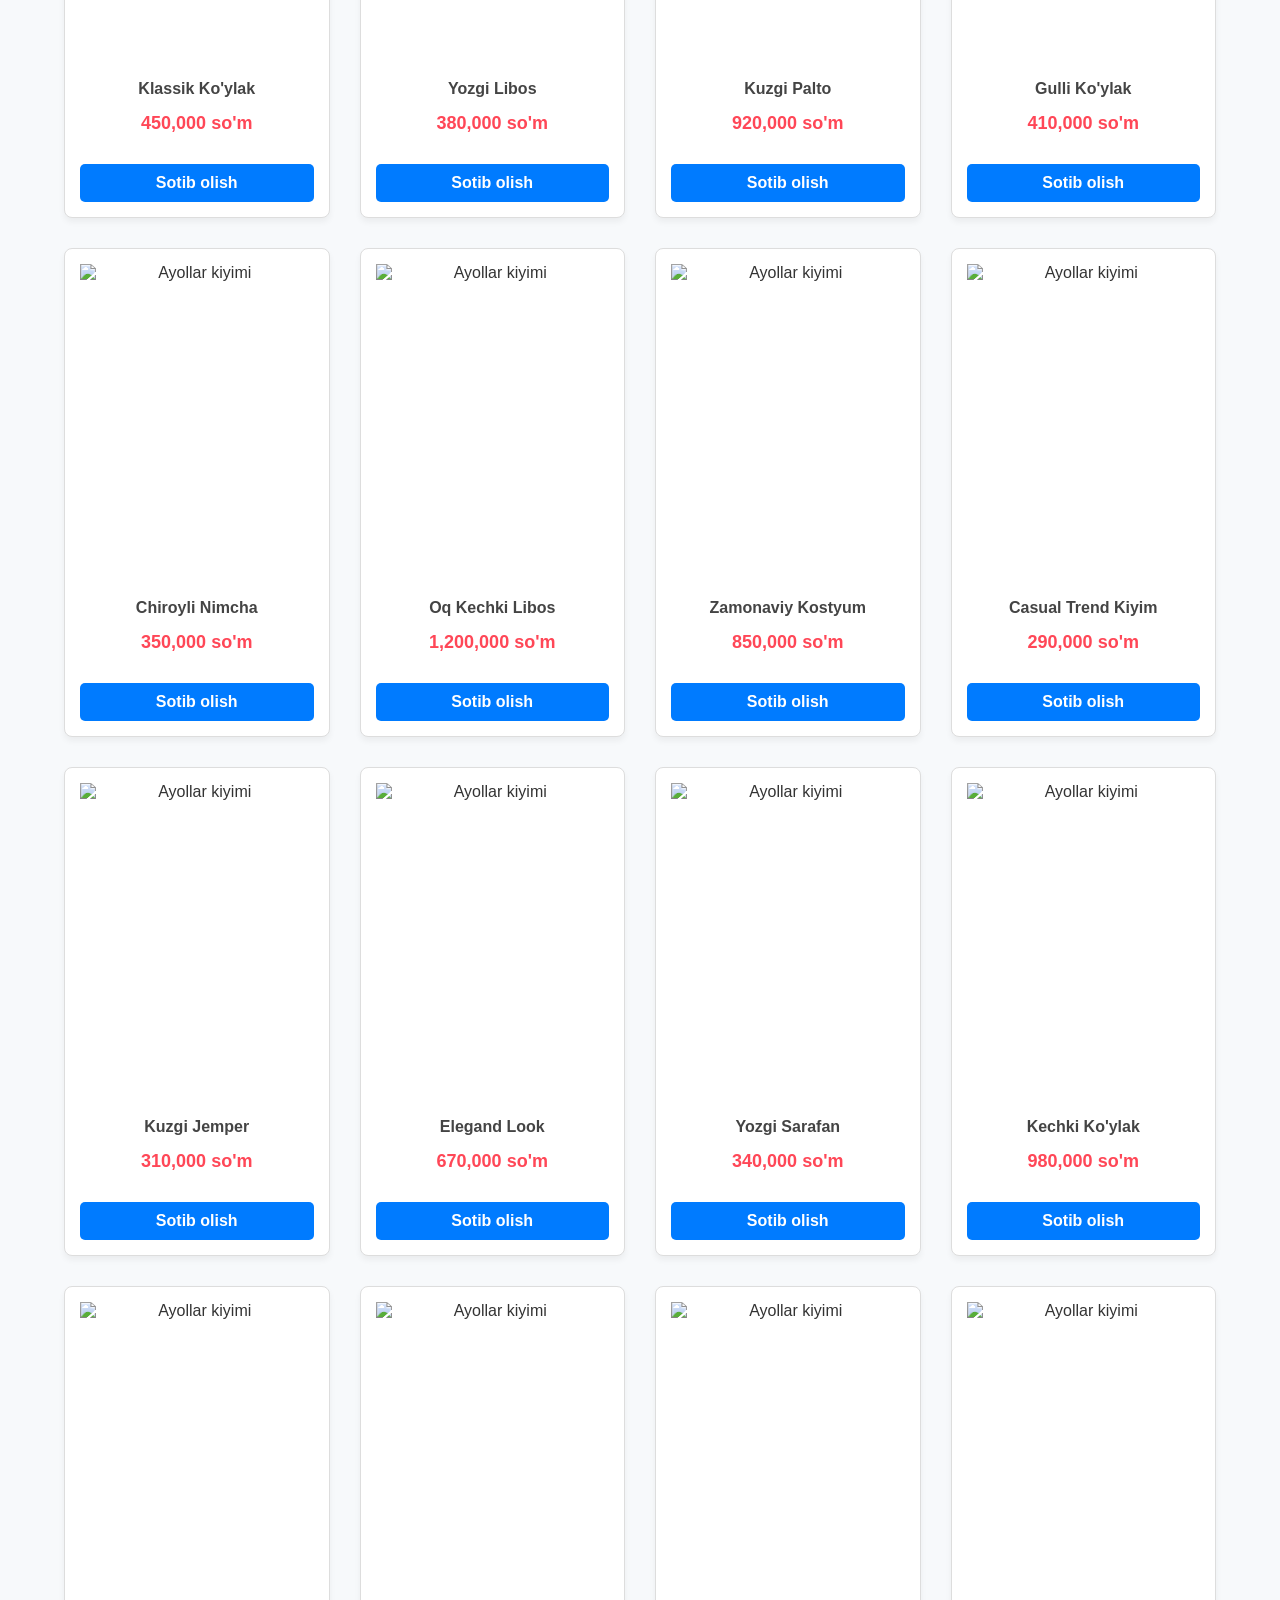
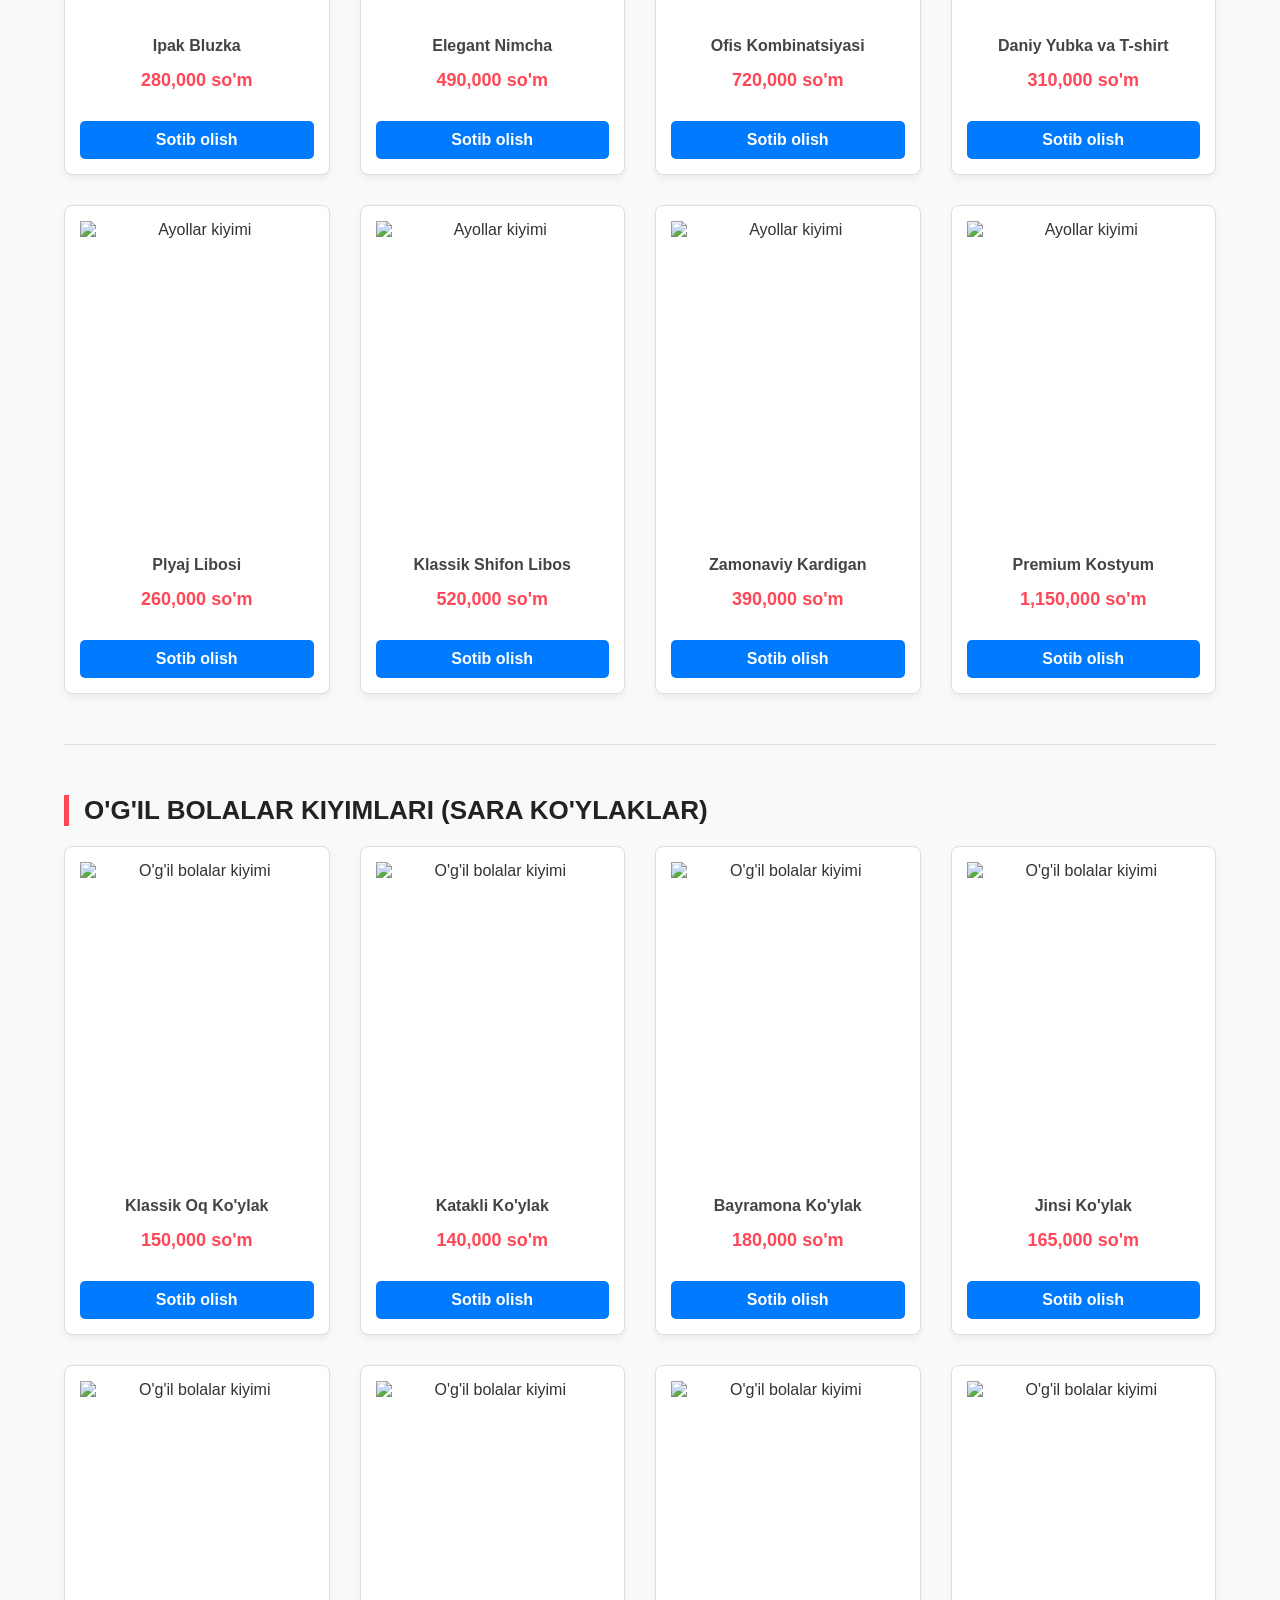
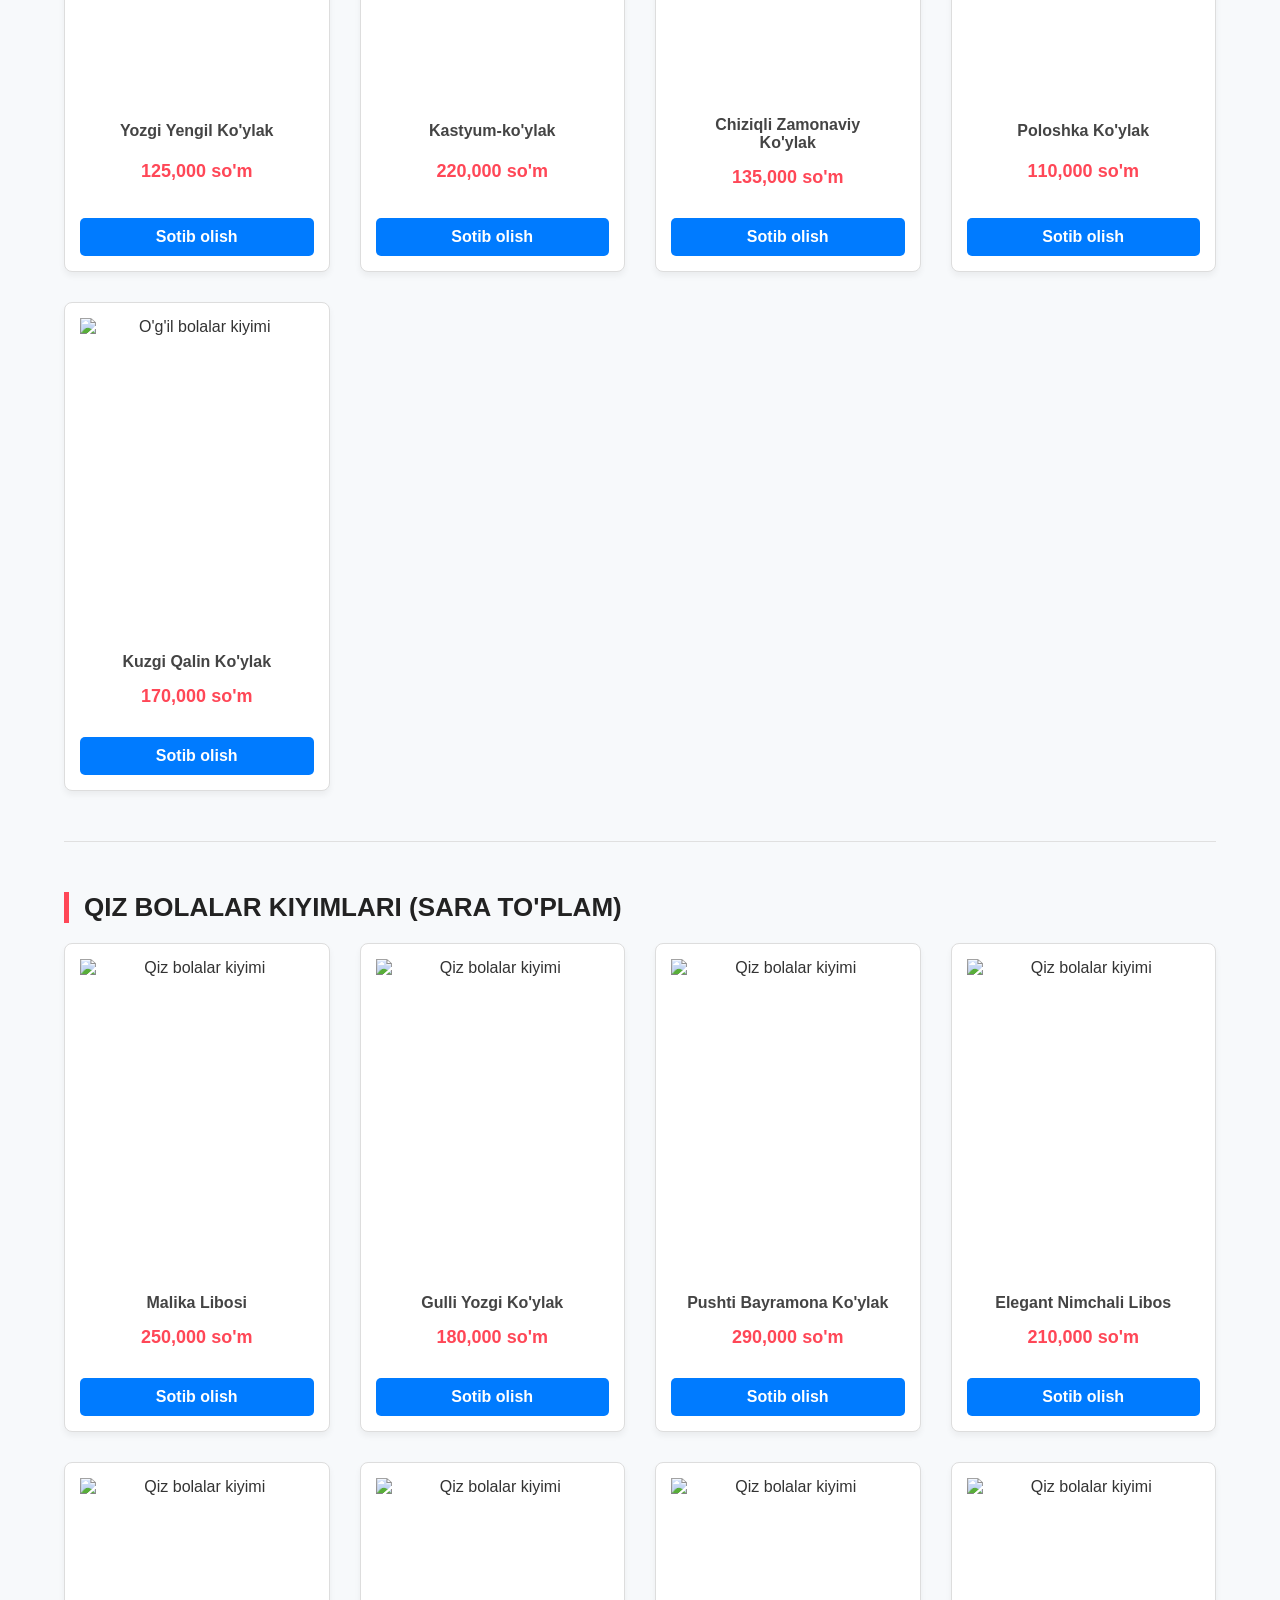
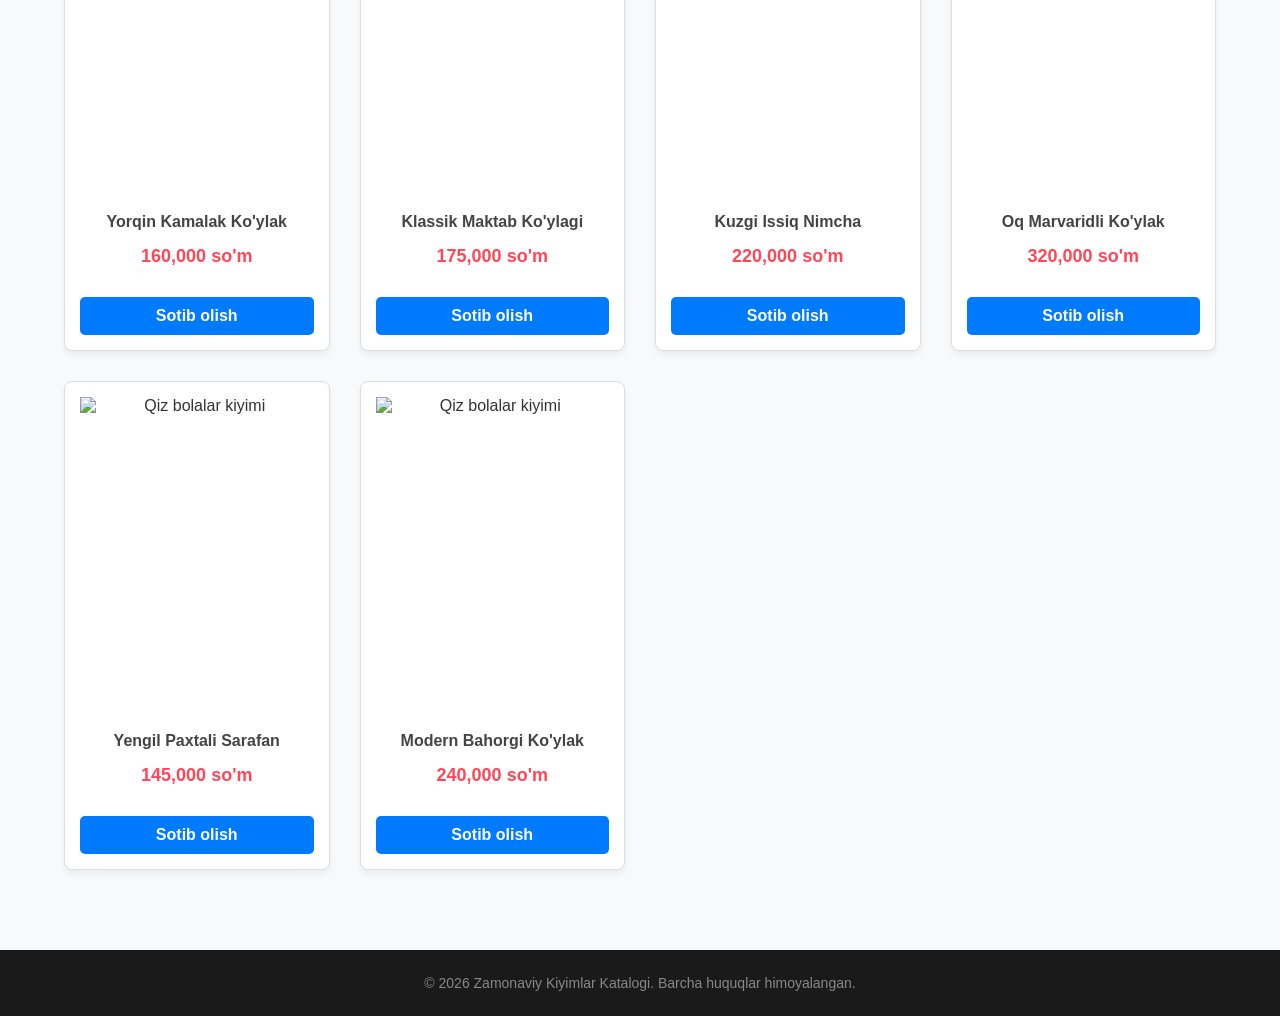
==== commit 8e06a8cc: "uptade" ====
--- a/index.html
+++ b/index.html
@@ -27,126 +27,128 @@
             <h2 class="section-title">Erkaklar Kiyimlari (Sara to'plam)</h2>
             <div class="product-grid">
                 <!-- 1-5 -->
-                <div class="card"><img
-                        src="https://images.unsplash.com/photo-1617137968427-85924c800a22?w=500&auto=format&fit=crop"
-                        alt="Erkaklar kiyimi">
+                <div class="card">
+                    <img src="https://images.unsplash.com/photo-1617137968427-85924c800a22?w=500&auto=format&fit=crop" alt="Erkaklar kiyimi">
                     <h3>Klassik Kostyum</h3>
                     <p class="price">750,000 so'm</p>
-                </div>
-                <div class="card"><img src="https://ir.ozone.ru/s3/multimedia-b/6141403331.jpg" alt="Erkaklar kiyimi">
+                    <a href="men-details.html" class="btn">Sotib olish</a>
+                </div>
+                <div class="card">
+                    <img src="https://ir.ozone.ru/s3/multimedia-b/6141403331.jpg" alt="Erkaklar kiyimi">
                     <h3>Kuzgi Palto</h3>
                     <p class="price">890,000 so'm</p>
-                </div>
-                <div class="card"><img
-                        src="https://images.unsplash.com/photo-1516257984-b1b4d707412e?w=500&auto=format&fit=crop"
-                        alt="Erkaklar kiyimi">
+                    <a href="men-details.html" class="btn">Sotib olish</a>
+                </div>
+                <div class="card">
+                    <img src="https://images.unsplash.com/photo-1516257984-b1b4d707412e?w=500&auto=format&fit=crop" alt="Erkaklar kiyimi">
                     <h3>Zamonaviy Ko'ylak</h3>
                     <p class="price">250,000 so'm</p>
-                </div>
-                <div class="card"><img
-                        src="https://images.unsplash.com/photo-1618886614638-80e3c103d31a?w=500&auto=format&fit=crop"
-                        alt="Erkaklar kiyimi">
+                    <a href="men-details.html" class="btn">Sotib olish</a>
+                </div>
+                <div class="card">
+                    <img src="https://images.unsplash.com/photo-1618886614638-80e3c103d31a?w=500&auto=format&fit=crop" alt="Erkaklar kiyimi">
                     <h3>Smart-Casual Ko'ylak</h3>
                     <p class="price">280,000 so'm</p>
-                </div>
-                <div class="card"><img
-                        src="https://images.unsplash.com/photo-1492562080023-ab3db95bfbce?w=500&auto=format&fit=crop"
-                        alt="Erkaklar kiyimi">
+                    <a href="men-details.html" class="btn">Sotib olish</a>
+                </div>
+                <div class="card">
+                    <img src="https://images.unsplash.com/photo-1492562080023-ab3db95bfbce?w=500&auto=format&fit=crop" alt="Erkaklar kiyimi">
                     <h3>Yozgi Shlyapa va T-shirt</h3>
                     <p class="price">190,000 so'm</p>
+                    <a href="men-details.html" class="btn">Sotib olish</a>
                 </div>
                 <!-- 6-10 -->
-                <div class="card"><img
-                        src="https://images.unsplash.com/photo-1539571696357-5a69c17a67c6?w=500&auto=format&fit=crop"
-                        alt="Erkaklar kiyimi">
+                <div class="card">
+                    <img src="https://images.unsplash.com/photo-1539571696357-5a69c17a67c6?w=500&auto=format&fit=crop" alt="Erkaklar kiyimi">
                     <h3>Trikotaj Sviter</h3>
                     <p class="price">320,000 so'm</p>
-                </div>
-                <div class="card"><img
-                        src="https://images.unsplash.com/photo-1507679799987-c73779587ccf?w=500&auto=format&fit=crop"
-                        alt="Erkaklar kiyimi">
+                    <a href="men-details.html" class="btn">Sotib olish</a>
+                </div>
+                <div class="card">
+                    <img src="https://images.unsplash.com/photo-1507679799987-c73779587ccf?w=500&auto=format&fit=crop" alt="Erkaklar kiyimi">
                     <h3>Biznes Kostyum</h3>
                     <p class="price">1,200,000 so'm</p>
-                </div>
-                <div class="card"><img
-                        src="https://just2010.uz/upload/resize_cache/iblock/6b5/750_750_1/op9q6xaeryhrkoquftt9k1v0rzyp3xkq.jpg"
-                        alt="Erkaklar kiyimi">
+                    <a href="men-details.html" class="btn">Sotib olish</a>
+                </div>
+                <div class="card">
+                    <img src="https://just2010.uz/upload/resize_cache/iblock/6b5/750_750_1/op9q6xaeryhrkoquftt9k1v0rzyp3xkq.jpg" alt="Erkaklar kiyimi">
                     <h3>Premium Pidjak</h3>
                     <p class="price">950,000 so'm</p>
-                </div>
-                <div class="card"><img
-                        src="https://images.unsplash.com/photo-1501196354995-cbb51c65aaea?w=500&auto=format&fit=crop"
-                        alt="Erkaklar kiyimi">
+                    <a href="men-details.html" class="btn">Sotib olish</a>
+                </div>
+                <div class="card">
+                    <img src="https://images.unsplash.com/photo-1501196354995-cbb51c65aaea?w=500&auto=format&fit=crop" alt="Erkaklar kiyimi">
                     <h3>Kundalik Daniy Ko'ylak</h3>
                     <p class="price">310,000 so'm</p>
-                </div>
-                <div class="card"><img
-                        src="https://images.unsplash.com/photo-1519085360753-af0119f7cbe7?w=500&auto=format&fit=crop"
-                        alt="Erkaklar kiyimi">
+                    <a href="men-details.html" class="btn">Sotib olish</a>
+                </div>
+                <div class="card">
+                    <img src="https://images.unsplash.com/photo-1519085360753-af0119f7cbe7?w=500&auto=format&fit=crop" alt="Erkaklar kiyimi">
                     <h3>Ofis Uslubidagi Ko'ylak</h3>
                     <p class="price">270,000 so'm</p>
+                    <a href="men-details.html" class="btn">Sotib olish</a>
                 </div>
                 <!-- 11-15 -->
-                <div class="card"><img
-                        src="https://images.unsplash.com/photo-1602810318383-e386cc2a3ccf?w=500&auto=format&fit=crop"
-                        alt="Erkaklar kiyimi">
+                <div class="card">
+                    <img src="https://images.unsplash.com/photo-1602810318383-e386cc2a3ccf?w=500&auto=format&fit=crop" alt="Erkaklar kiyimi">
                     <h3>Klassik Shim</h3>
                     <p class="price">240,000 so'm</p>
-                </div>
-                <div class="card"><img
-                        src="https://images.unsplash.com/photo-1544005313-94ddf0286df2?w=500&auto=format&fit=crop"
-                        alt="Erkaklar kiyimi">
+                    <a href="men-details.html" class="btn">Sotib olish</a>
+                </div>
+                <div class="card">
+                    <img src="https://images.unsplash.com/photo-1544005313-94ddf0286df2?w=500&auto=format&fit=crop" alt="Erkaklar kiyimi">
                     <h3>Yengil Kurtka</h3>
                     <p class="price">450,000 so'm</p>
-                </div>
-                <div class="card"><img
-                        src="https://images.unsplash.com/photo-1506794778202-cad84cf45f1d?w=500&auto=format&fit=crop"
-                        alt="Erkaklar kiyimi">
+                    <a href="men-details.html" class="btn">Sotib olish</a>
+                </div>
+                <div class="card">
+                    <img src="https://images.unsplash.com/photo-1506794778202-cad84cf45f1d?w=500&auto=format&fit=crop" alt="Erkaklar kiyimi">
                     <h3>Kuzgi Jemper</h3>
                     <p class="price">340,000 so'm</p>
-                </div>
-                <div class="card"><img
-                        src="https://images.unsplash.com/photo-1488161628813-04466f872be2?w=500&auto=format&fit=crop"
-                        alt="Erkaklar kiyimi">
+                    <a href="men-details.html" class="btn">Sotib olish</a>
+                </div>
+                <div class="card">
+                    <img src="https://images.unsplash.com/photo-1488161628813-04466f872be2?w=500&auto=format&fit=crop" alt="Erkaklar kiyimi">
                     <h3>Sport Bomber</h3>
                     <p class="price">420,000 so'm</p>
-                </div>
-                <div class="card"><img
-                        src="https://images.unsplash.com/photo-1519345182560-3f2917c472ef?w=500&auto=format&fit=crop"
-                        alt="Erkaklar kiyimi">
+                    <a href="men-details.html" class="btn">Sotib olish</a>
+                </div>
+                <div class="card">
+                    <img src="https://images.unsplash.com/photo-1519345182560-3f2917c472ef?w=500&auto=format&fit=crop" alt="Erkaklar kiyimi">
                     <h3>Casual Pidjak</h3>
                     <p class="price">680,000 so'm</p>
+                    <a href="men-details.html" class="btn">Sotib olish</a>
                 </div>
                 <!-- 16-20 -->
-                <div class="card"><img
-                        src="https://images.unsplash.com/photo-1603252109303-2751441dd157?w=500&auto=format&fit=crop"
-                        alt="Erkaklar kiyimi">
+                <div class="card">
+                    <img src="https://images.unsplash.com/photo-1603252109303-2751441dd157?w=500&auto=format&fit=crop" alt="Erkaklar kiyimi">
                     <h3>Oq Paxtali Ko'ylak</h3>
                     <p class="price">220,000 so'm</p>
-                </div>
-                <div class="card"><img
-                        src="https://images.unsplash.com/photo-1550246140-5119ae4790b8?w=500&auto=format&fit=crop"
-                        alt="Erkaklar kiyimi">
+                    <a href="men-details.html" class="btn">Sotib olish</a>
+                </div>
+                <div class="card">
+                    <img src="https://images.unsplash.com/photo-1550246140-5119ae4790b8?w=500&auto=format&fit=crop" alt="Erkaklar kiyimi">
                     <h3>Chiziqli Ko'ylak</h3>
                     <p class="price">260,000 so'm</p>
-                </div>
-                <div class="card"><img
-                        src="https://images.unsplash.com/photo-1534030347209-467a5b0ad3e6?w=500&auto=format&fit=crop"
-                        alt="Erkaklar kiyimi">
+                    <a href="men-details.html" class="btn">Sotib olish</a>
+                </div>
+                <div class="card">
+                    <img src="https://images.unsplash.com/photo-1534030347209-467a5b0ad3e6?w=500&auto=format&fit=crop" alt="Erkaklar kiyimi">
                     <h3>To'q Ko'k Kostyum</h3>
                     <p class="price">1,100,000 so'm</p>
-                </div>
-                <div class="card"><img
-                        src="https://images.unsplash.com/photo-1560250097-0b93528c311a?w=500&auto=format&fit=crop"
-                        alt="Erkaklar kiyimi">
+                    <a href="men-details.html" class="btn">Sotib olish</a>
+                </div>
+                <div class="card">
+                    <img src="https://images.unsplash.com/photo-1560250097-0b93528c311a?w=500&auto=format&fit=crop" alt="Erkaklar kiyimi">
                     <h3>Rasmiy Shim-kostyum</h3>
                     <p class="price">1,350,000 so'm</p>
-                </div>
-                <div class="card"><img
-                        src="https://images.unsplash.com/photo-1504593811423-6dd665756598?w=500&auto=format&fit=crop"
-                        alt="Erkaklar kiyimi">
+                    <a href="men-details.html" class="btn">Sotib olish</a>
+                </div>
+                <div class="card">
+                    <img src="https://images.unsplash.com/photo-1504593811423-6dd665756598?w=500&auto=format&fit=crop" alt="Erkaklar kiyimi">
                     <h3>Sport Usbubi</h3>
                     <p class="price">380,000 so'm</p>
+                    <a href="men-details.html" class="btn">Sotib olish</a>
                 </div>
             </div>
         </section>
@@ -158,123 +160,128 @@
             <h2 class="section-title">Ayollar Kiyimlari (Nafis to'plam)</h2>
             <div class="product-grid">
                 <!-- 1-5 -->
-                <div class="card"><img src="https://i.ytimg.com/vi/1Y4HMQRdXKs/maxresdefault.jpg" alt="Ayollar kiyimi">
+                <div class="card">
+                    <img src="https://i.ytimg.com/vi/1Y4HMQRdXKs/maxresdefault.jpg" alt="Ayollar kiyimi">
                     <h3>Klassik Ko'ylak</h3>
                     <p class="price">450,000 so'm</p>
-                </div>
-                <div class="card"><img
-                        src="https://images.unsplash.com/photo-1515886657613-9f3515b0c78f?w=500&auto=format&fit=crop"
-                        alt="Ayollar kiyimi">
+                    <a href="women-details.html" class="btn">Sotib olish</a>
+                </div>
+                <div class="card">
+                    <img src="https://images.unsplash.com/photo-1515886657613-9f3515b0c78f?w=500&auto=format&fit=crop" alt="Ayollar kiyimi">
                     <h3>Yozgi Libos</h3>
                     <p class="price">380,000 so'm</p>
-                </div>
-                <div class="card"><img
-                        src="https://images.unsplash.com/photo-1485968579580-b6d095142e6e?w=500&auto=format&fit=crop"
-                        alt="Ayollar kiyimi">
+                    <a href="women-details.html" class="btn">Sotib olish</a>
+                </div>
+                <div class="card">
+                    <img src="https://images.unsplash.com/photo-1485968579580-b6d095142e6e?w=500&auto=format&fit=crop" alt="Ayollar kiyimi">
                     <h3>Kuzgi Palto</h3>
                     <p class="price">920,000 so'm</p>
-                </div>
-                <div class="card"><img
-                        src="https://images.unsplash.com/photo-1509631179647-0177331693ae?w=500&auto=format&fit=crop"
-                        alt="Ayollar kiyimi">
+                    <a href="women-details.html" class="btn">Sotib olish</a>
+                </div>
+                <div class="card">
+                    <img src="https://images.unsplash.com/photo-1509631179647-0177331693ae?w=500&auto=format&fit=crop" alt="Ayollar kiyimi">
                     <h3>Gulli Ko'ylak</h3>
                     <p class="price">410,000 so'm</p>
-                </div>
-                <div class="card"><img src="https://i.pinimg.com/736x/e0/09/ef/e009efb306dea30755db2c735811c83d.jpg"
-                        alt="Ayollar kiyimi">
+                    <a href="women-details.html" class="btn">Sotib olish</a>
+                </div>
+                <div class="card">
+                    <img src="https://i.pinimg.com/736x/e0/09/ef/e009efb306dea30755db2c735811c83d.jpg" alt="Ayollar kiyimi">
                     <h3>Chiroyli Nimcha</h3>
                     <p class="price">350,000 so'm</p>
+                    <a href="women-details.html" class="btn">Sotib olish</a>
                 </div>
                 <!-- 6-10 -->
-                <div class="card"><img
-                        src="https://images.unsplash.com/photo-1572804013309-59a88b7e92f1?w=500&auto=format&fit=crop"
-                        alt="Ayollar kiyimi">
+                <div class="card">
+                    <img src="https://images.unsplash.com/photo-1572804013309-59a88b7e92f1?w=500&auto=format&fit=crop" alt="Ayollar kiyimi">
                     <h3>Oq Kechki Libos</h3>
                     <p class="price">1,200,000 so'm</p>
-                </div>
-                <div class="card"><img
-                        src="https://images.unsplash.com/photo-1494790108377-be9c29b29330?w=500&auto=format&fit=crop"
-                        alt="Ayollar kiyimi">
+                    <a href="women-details.html" class="btn">Sotib olish</a>
+                </div>
+                <div class="card">
+                    <img src="https://images.unsplash.com/photo-1494790108377-be9c29b29330?w=500&auto=format&fit=crop" alt="Ayollar kiyimi">
                     <h3>Zamonaviy Kostyum</h3>
                     <p class="price">850,000 so'm</p>
-                </div>
-                <div class="card"><img
-                        src="https://images.unsplash.com/photo-1525507119028-ed4c629a60a3?w=500&auto=format&fit=crop"
-                        alt="Ayollar kiyimi">
+                    <a href="women-details.html" class="btn">Sotib olish</a>
+                </div>
+                <div class="card">
+                    <img src="https://images.unsplash.com/photo-1525507119028-ed4c629a60a3?w=500&auto=format&fit=crop" alt="Ayollar kiyimi">
                     <h3>Casual Trend Kiyim</h3>
                     <p class="price">290,000 so'm</p>
-                </div>
-                <div class="card"><img
-                        src="https://images.unsplash.com/photo-1609357605129-26f69add5d6e?w=500&auto=format&fit=crop"
-                        alt="Ayollar kiyimi">
+                    <a href="women-details.html" class="btn">Sotib olish</a>
+                </div>
+                <div class="card">
+                    <img src="https://images.unsplash.com/photo-1609357605129-26f69add5d6e?w=500&auto=format&fit=crop" alt="Ayollar kiyimi">
                     <h3>Kuzgi Jemper</h3>
                     <p class="price">310,000 so'm</p>
-                </div>
-                <div class="card"><img
-                        src="https://images.unsplash.com/photo-1581044777550-4cfa60707c03?w=500&auto=format&fit=crop"
-                        alt="Ayollar kiyimi">
+                    <a href="women-details.html" class="btn">Sotib olish</a>
+                </div>
+                <div class="card">
+                    <img src="https://images.unsplash.com/photo-1581044777550-4cfa60707c03?w=500&auto=format&fit=crop" alt="Ayollar kiyimi">
                     <h3>Elegand Look</h3>
                     <p class="price">670,000 so'm</p>
+                    <a href="women-details.html" class="btn">Sotib olish</a>
                 </div>
                 <!-- 11-15 -->
-                <div class="card"><img
-                        src="https://images.unsplash.com/photo-1566207274740-0f8cf6b7d5a5?w=500&auto=format&fit=crop"
-                        alt="Ayollar kiyimi">
+                <div class="card">
+                    <img src="https://images.unsplash.com/photo-1566207274740-0f8cf6b7d5a5?w=500&auto=format&fit=crop" alt="Ayollar kiyimi">
                     <h3>Yozgi Sarafan</h3>
                     <p class="price">340,000 so'm</p>
-                </div>
-                <div class="card"><img
-                        src="https://images.unsplash.com/photo-1595777457583-95e059d581b8?w=500&auto=format&fit=crop"
-                        alt="Ayollar kiyimi">
+                    <a href="women-details.html" class="btn">Sotib olish</a>
+                </div>
+                <div class="card">
+                    <img src="https://images.unsplash.com/photo-1595777457583-95e059d581b8?w=500&auto=format&fit=crop" alt="Ayollar kiyimi">
                     <h3>Kechki Ko'ylak</h3>
                     <p class="price">980,000 so'm</p>
-                </div>
-                <div class="card"><img src="https://images.uzum.uz/d2o7t5j4eu2h0tmpfilg/original.jpg"
-                        alt="Ayollar kiyimi">
+                    <a href="women-details.html" class="btn">Sotib olish</a>
+                </div>
+                <div class="card">
+                    <img src="https://images.uzum.uz/d2o7t5j4eu2h0tmpfilg/original.jpg" alt="Ayollar kiyimi">
                     <h3>Ipak Bluzka</h3>
                     <p class="price">280,000 so'm</p>
-                </div>
-                <div class="card"><img
-                        src="https://images.unsplash.com/photo-1621184455862-c163dfb30e0f?w=500&auto=format&fit=crop"
-                        alt="Ayollar kiyimi">
+                    <a href="women-details.html" class="btn">Sotib olish</a>
+                </div>
+                <div class="card">
+                    <img src="https://images.unsplash.com/photo-1621184455862-c163dfb30e0f?w=500&auto=format&fit=crop" alt="Ayollar kiyimi">
                     <h3>Elegant Nimcha</h3>
                     <p class="price">490,000 so'm</p>
-                </div>
-                <div class="card"><img
-                        src="https://images.unsplash.com/photo-1607746882042-944635dfe10e?w=500&auto=format&fit=crop"
-                        alt="Ayollar kiyimi">
+                    <a href="women-details.html" class="btn">Sotib olish</a>
+                </div>
+                <div class="card">
+                    <img src="https://images.unsplash.com/photo-1607746882042-944635dfe10e?w=500&auto=format&fit=crop" alt="Ayollar kiyimi">
                     <h3>Ofis Kombinatsiyasi</h3>
                     <p class="price">720,000 so'm</p>
+                    <a href="women-details.html" class="btn">Sotib olish</a>
                 </div>
                 <!-- 16-20 -->
-                <div class="card"><img
-                        src="https://images.unsplash.com/photo-1541099649105-f69ad21f3246?w=500&auto=format&fit=crop"
-                        alt="Ayollar kiyimi">
+                <div class="card">
+                    <img src="https://images.unsplash.com/photo-1541099649105-f69ad21f3246?w=500&auto=format&fit=crop" alt="Ayollar kiyimi">
                     <h3>Daniy Yubka va T-shirt</h3>
                     <p class="price">310,000 so'm</p>
-                </div>
-                <div class="card"><img
-                        src="https://images.unsplash.com/photo-1490481651871-ab68de25d43d?w=500&auto=format&fit=crop"
-                        alt="Ayollar kiyimi">
+                    <a href="women-details.html" class="btn">Sotib olish</a>
+                </div>
+                <div class="card">
+                    <img src="https://images.unsplash.com/photo-1490481651871-ab68de25d43d?w=500&auto=format&fit=crop" alt="Ayollar kiyimi">
                     <h3>Plyaj Libosi</h3>
                     <p class="price">260,000 so'm</p>
-                </div>
-                <div class="card"><img
-                        src="https://images.unsplash.com/photo-1551163943-3f6a855d1153?w=500&auto=format&fit=crop"
-                        alt="Ayollar kiyimi">
+                    <a href="women-details.html" class="btn">Sotib olish</a>
+                </div>
+                <div class="card">
+                    <img src="https://images.unsplash.com/photo-1551163943-3f6a855d1153?w=500&auto=format&fit=crop" alt="Ayollar kiyimi">
                     <h3>Klassik Shifon Libos</h3>
                     <p class="price">520,000 so'm</p>
-                </div>
-                <div class="card"><img
-                        src="https://images.unsplash.com/photo-1554412933-514a83d2f3c8?w=500&auto=format&fit=crop"
-                        alt="Ayollar kiyimi">
+                    <a href="women-details.html" class="btn">Sotib olish</a>
+                </div>
+                <div class="card">
+                    <img src="https://images.unsplash.com/photo-1554412933-514a83d2f3c8?w=500&auto=format&fit=crop" alt="Ayollar kiyimi">
                     <h3>Zamonaviy Kardigan</h3>
                     <p class="price">390,000 so'm</p>
-                </div>
-                <div class="card"><img src="https://images.uzum.uz/cvj216rvgbkm5ehmcp00/original.jpg"
-                        alt="Ayollar kiyimi">
+                    <a href="women-details.html" class="btn">Sotib olish</a>
+                </div>
+                <div class="card">
+                    <img src="https://images.uzum.uz/cvj216rvgbkm5ehmcp00/original.jpg" alt="Ayollar kiyimi">
                     <h3>Premium Kostyum</h3>
                     <p class="price">1,150,000 so'm</p>
+                    <a href="women-details.html" class="btn">Sotib olish</a>
                 </div>
             </div>
         </section>
@@ -285,61 +292,61 @@
         <section id="boys">
             <h2 class="section-title">O'g'il Bolalar Kiyimlari (Sara ko'ylaklar)</h2>
             <div class="product-grid">
-                <div class="card"><img
-                        src="https://yt3.googleusercontent.com/_ZBVTKdCRCzARYXawvJAyitb7Ly-qhJUfGOCfoCLSoBmvUgVdh_QZ4n2crLm7DzDg5aehm3t9Lo=s900-c-k-c0x00ffffff-no-rj"
-                        alt="O'g'il bolalar kiyimi">
+                <div class="card">
+                    <img src="https://yt3.googleusercontent.com/_ZBVTKdCRCzARYXawvJAyitb7Ly-qhJUfGOCfoCLSoBmvUgVdh_QZ4n2crLm7DzDg5aehm3t9Lo=s900-c-k-c0x00ffffff-no-rj" alt="O'g'il bolalar kiyimi">
                     <h3>Klassik Oq Ko'ylak</h3>
                     <p class="price">150,000 so'm</p>
-                </div>
-                <div class="card"><img
-                        src="https://avatars.mds.yandex.net/i?id=a9ea0edd74b0872d06e20cc38d91a6ff_l-7011986-images-thumbs&ref=rim&n=13&w=800&h=800"
-                        alt="O'g'il bolalar kiyimi">
+                    <a href="boys-details.html" class="btn">Sotib olish</a>
+                </div>
+                <div class="card">
+                    <img src="https://avatars.mds.yandex.net/i?id=a9ea0edd74b0872d06e20cc38d91a6ff_l-7011986-images-thumbs&ref=rim&n=13&w=800&h=800" alt="O'g'il bolalar kiyimi">
                     <h3>Katakli Ko'ylak</h3>
                     <p class="price">140,000 so'm</p>
-                </div>
-                <div class="card"><img
-                        src="https://avatars.mds.yandex.net/i?id=e07f8e83b62a3b175f960f178cba72ab_l-5313239-images-thumbs&ref=rim&n=13&w=800&h=800"
-                        alt="O'g'il bolalar kiyimi">
+                    <a href="boys-details.html" class="btn">Sotib olish</a>
+                </div>
+                <div class="card">
+                    <img src="https://avatars.mds.yandex.net/i?id=e07f8e83b62a3b175f960f178cba72ab_l-5313239-images-thumbs&ref=rim&n=13&w=800&h=800" alt="O'g'il bolalar kiyimi">
                     <h3>Bayramona Ko'ylak</h3>
                     <p class="price">180,000 so'm</p>
-                </div>
-                <div class="card"><img
-                        src="https://images.unsplash.com/photo-1503919545889-aef636e10ad4?w=500&auto=format&fit=crop"
-                        alt="O'g'il bolalar kiyimi">
+                    <a href="boys-details.html" class="btn">Sotib olish</a>
+                </div>
+                <div class="card">
+                    <img src="https://images.unsplash.com/photo-1503919545889-aef636e10ad4?w=500&auto=format&fit=crop" alt="O'g'il bolalar kiyimi">
                     <h3>Jinsi Ko'ylak</h3>
                     <p class="price">165,000 so'm</p>
-                </div>
-                <div class="card"><img
-                        src="https://avatars.mds.yandex.net/i?id=b5ff65aa0448f0908e6d1e922f15745b_l-5499599-images-thumbs&ref=rim&n=13&w=800&h=800"
-                        alt="O'g'il bolalar kiyimi">
+                    <a href="boys-details.html" class="btn">Sotib olish</a>
+                </div>
+                <div class="card">
+                    <img src="https://avatars.mds.yandex.net/i?id=b5ff65aa0448f0908e6d1e922f15745b_l-5499599-images-thumbs&ref=rim&n=13&w=800&h=800" alt="O'g'il bolalar kiyimi">
                     <h3>Yozgi Yengil Ko'ylak</h3>
                     <p class="price">125,000 so'm</p>
-                </div>
-                <div class="card"><img
-                        src="https://images.unsplash.com/photo-1471286174890-9c112ffca5b4?w=500&auto=format&fit=crop"
-                        alt="O'g'il bolalar kiyimi">
+                    <a href="boys-details.html" class="btn">Sotib olish</a>
+                </div>
+                <div class="card">
+                    <img src="https://images.unsplash.com/photo-1471286174890-9c112ffca5b4?w=500&auto=format&fit=crop" alt="O'g'il bolalar kiyimi">
                     <h3>Kastyum-ko'ylak</h3>
                     <p class="price">220,000 so'm</p>
-                </div>
-                <div class="card"><img
-                        src="https://yt3.googleusercontent.com/ytc/AIdro_nrTPP2WrMsWcXjWbseQsv5Gujby0yKVkqTC20Yw1meDVM=s900-c-k-c0x00ffffff-no-rj"
-                        alt="O'g'il bolalar kiyimi">
+                    <a href="boys-details.html" class="btn">Sotib olish</a>
+                </div>
+                <div class="card">
+                    <img src="https://yt3.googleusercontent.com/ytc/AIdro_nrTPP2WrMsWcXjWbseQsv5Gujby0yKVkqTC20Yw1meDVM=s900-c-k-c0x00ffffff-no-rj" alt="O'g'il bolalar kiyimi">
                     <h3>Chiziqli Zamonaviy Ko'ylak</h3>
                     <p class="price">135,000 so'm</p>
-                </div>
-                <div class="card"><img
-                        src="https://images.unsplash.com/photo-1519457431-44ccd64a579b?w=500&auto=format&fit=crop"
-                        alt="O'g'il bolalar kiyimi">
+                    <a href="boys-details.html" class="btn">Sotib olish</a>
+                </div>
+                <div class="card">
+                    <img src="https://images.unsplash.com/photo-1519457431-44ccd64a579b?w=500&auto=format&fit=crop" alt="O'g'il bolalar kiyimi">
                     <h3>Poloshka Ko'ylak</h3>
                     <p class="price">110,000 so'm</p>
-                </div>
-                <div class="card"><img
-                        src="https://images.unsplash.com/photo-1503919545889-aef636e10ad4?w=500&auto=format&fit=crop"
-                        alt="O'g'il bolalar kiyimi">
+                    <a href="boys-details.html" class="btn">Sotib olish</a>
+                </div>
+                <div class="card">
+                    <img src="https://images.unsplash.com/photo-1503919545889-aef636e10ad4?w=500&auto=format&fit=crop" alt="O'g'il bolalar kiyimi">
                     <h3>Kuzgi Qalin Ko'ylak</h3>
                     <p class="price">170,000 so'm</p>
-                </div>
-                
+                    <a href="boys-details.html" class="btn">Sotib olish</a>
+                </div>
+            </div>
         </section>
 
         <hr>
@@ -348,64 +355,65 @@
         <section id="girls">
             <h2 class="section-title">Qiz Bolalar Kiyimlari (Sara to'plam)</h2>
             <div class="product-grid">
-                <div class="card"><img src="https://i.ytimg.com/vi/JtnVfxWdtI0/maxresdefault.jpg"
-                        alt="Qiz bolalar kiyimi">
+                <div class="card">
+                    <img src="https://i.ytimg.com/vi/JtnVfxWdtI0/maxresdefault.jpg" alt="Qiz bolalar kiyimi">
                     <h3>Malika Libosi</h3>
                     <p class="price">250,000 so'm</p>
-                </div>
-                <div class="card"><img
-                        src="https://avatars.mds.yandex.net/i?id=6cef67de77c6966bd49ee9bd9caf590a42eb97c0-5233173-images-thumbs&ref=rim&n=33&w=250&h=250"
-                        alt="Qiz bolalar kiyimi">
+                    <a href="girls-details.html" class="btn">Sotib olish</a>
+                </div>
+                <div class="card">
+                    <img src="https://avatars.mds.yandex.net/i?id=6cef67de77c6966bd49ee9bd9caf590a42eb97c0-5233173-images-thumbs&ref=rim&n=33&w=250&h=250" alt="Qiz bolalar kiyimi">
                     <h3>Gulli Yozgi Ko'ylak</h3>
                     <p class="price">180,000 so'm</p>
-                </div>
-                <div class="card"><img
-                        src="https://avatars.mds.yandex.net/i?id=0e8b3f61eaabeca67c6ae0967da63e8ccd4218d7-9221446-images-thumbs&ref=rim&n=33&w=250&h=250"
-                        alt="Qiz bolalar kiyimi">
+                    <a href="girls-details.html" class="btn">Sotib olish</a>
+                </div>
+                <div class="card">
+                    <img src="https://avatars.mds.yandex.net/i?id=0e8b3f61eaabeca67c6ae0967da63e8ccd4218d7-9221446-images-thumbs&ref=rim&n=33&w=250&h=250" alt="Qiz bolalar kiyimi">
                     <h3>Pushti Bayramona Ko'ylak</h3>
                     <p class="price">290,000 so'm</p>
-                </div>
-                <div class="card"><img
-                        src="https://avatars.mds.yandex.net/i?id=4ac0dc6ff6df19fd7d300a670cb7aa5a_l-5310207-images-thumbs&ref=rim&n=13&w=800&h=1077"
-                        alt="Qiz bolalar kiyimi">
+                    <a href="girls-details.html" class="btn">Sotib olish</a>
+                </div>
+                <div class="card">
+                    <img src="https://avatars.mds.yandex.net/i?id=4ac0dc6ff6df19fd7d300a670cb7aa5a_l-5310207-images-thumbs&ref=rim&n=13&w=800&h=1077" alt="Qiz bolalar kiyimi">
                     <h3>Elegant Nimchali Libos</h3>
                     <p class="price">210,000 so'm</p>
-                </div>
-                <div class="card"><img
-                        src="https://i.pinimg.com/originals/ea/d8/7f/ead87f968ec89bfa5821775c4c9ce82f.jpg"
-                        alt="Qiz bolalar kiyimi">
+                    <a href="girls-details.html" class="btn">Sotib olish</a>
+                </div>
+                <div class="card">
+                    <img src="https://i.pinimg.com/originals/ea/d8/7f/ead87f968ec89bfa5821775c4c9ce82f.jpg" alt="Qiz bolalar kiyimi">
                     <h3>Yorqin Kamalak Ko'ylak</h3>
                     <p class="price">160,000 so'm</p>
-                </div>
-                <div class="card"><img
-                        src="https://vkostume-deti.ru/image/cache/catalog/i/ke/fd/4b0d177103f272d07ad517163ac4b4fb-1000x1340.jpg"
-                        alt="Qiz bolalar kiyimi">
+                    <a href="girls-details.html" class="btn">Sotib olish</a>
+                </div>
+                <div class="card">
+                    <img src="https://vkostume-deti.ru/image/cache/catalog/i/ke/fd/4b0d177103f272d07ad517163ac4b4fb-1000x1340.jpg" alt="Qiz bolalar kiyimi">
                     <h3>Klassik Maktab Ko'ylagi</h3>
                     <p class="price">175,000 so'm</p>
-                </div>
-                <div class="card"><img
-                        src="https://avatars.mds.yandex.net/i?id=36c4f84b2826ff728ecc2035a3e4b004674fc4a7-9744150-images-thumbs&ref=rim&n=33&w=187&h=250"
-                        alt="Qiz bolalar kiyimi">
+                    <a href="girls-details.html" class="btn">Sotib olish</a>
+                </div>
+                <div class="card">
+                    <img src="https://avatars.mds.yandex.net/i?id=36c4f84b2826ff728ecc2035a3e4b004674fc4a7-9744150-images-thumbs&ref=rim&n=33&w=187&h=250" alt="Qiz bolalar kiyimi">
                     <h3>Kuzgi Issiq Nimcha</h3>
                     <p class="price">220,000 so'm</p>
-                </div>
-                <div class="card"><img
-                        src="https://vkostume-deti.ru/image/cache/catalog/i/po/mc/2dd27b1ef9ca6a43665454c03ceeae48-1000x1340.jpg"
-                        alt="Qiz bolalar kiyimi">
+                    <a href="girls-details.html" class="btn">Sotib olish</a>
+                </div>
+                <div class="card">
+                    <img src="https://vkostume-deti.ru/image/cache/catalog/i/po/mc/2dd27b1ef9ca6a43665454c03ceeae48-1000x1340.jpg" alt="Qiz bolalar kiyimi">
                     <h3>Oq Marvaridli Ko'ylak</h3>
                     <p class="price">320,000 so'm</p>
-                </div>
-                <div class="card"><img
-                        src="https://vkostume-deti.ru/image/catalog/image/catalog/i/ap/pb/b79d186922dcfed77882c30c8b4ffd0c.jpg"
-                        alt="Qiz bolalar kiyimi">
+                    <a href="girls-details.html" class="btn">Sotib olish</a>
+                </div>
+                <div class="card">
+                    <img src="https://vkostume-deti.ru/image/catalog/image/catalog/i/ap/pb/b79d186922dcfed77882c30c8b4ffd0c.jpg" alt="Qiz bolalar kiyimi">
                     <h3>Yengil Paxtali Sarafan</h3>
                     <p class="price">145,000 so'm</p>
-                </div>
-                <div class="card"><img
-                        src="https://vkostume-deti.ru/image/cache/catalog/i/ai/bd/dc5dcf70e0f644dd92e44ac2ba1ac680-1000x1340.jpg"
-                        alt="Qiz bolalar kiyimi">
+                    <a href="girls-details.html" class="btn">Sotib olish</a>
+                </div>
+                <div class="card">
+                    <img src="https://vkostume-deti.ru/image/cache/catalog/i/ai/bd/dc5dcf70e0f644dd92e44ac2ba1ac680-1000x1340.jpg" alt="Qiz bolalar kiyimi">
                     <h3>Modern Bahorgi Ko'ylak</h3>
                     <p class="price">240,000 so'm</p>
+                    <a href="girls-details.html" class="btn">Sotib olish</a>
                 </div>
             </div>
         </section>
--- a/style.css
+++ b/style.css
@@ -80,7 +80,7 @@
     background-color: #fff;
     border-radius: 8px;
     overflow: hidden;
-    box-shadow: 0 4px 6px rgba(0,0,0,0.05);
+    box-shadow: 0 4px 6px rgba(0, 0, 0, 0.05);
     transition: transform 0.3s ease, box-shadow 0.3s ease;
     display: flex;
     flex-direction: column;
@@ -90,7 +90,7 @@
 
 .card:hover {
     transform: translateY(-5px);
-    box-shadow: 0 10px 20px rgba(0,0,0,0.1);
+    box-shadow: 0 10px 20px rgba(0, 0, 0, 0.1);
 }
 
 
@@ -124,4 +124,30 @@
     padding: 25px;
     margin-top: 60px;
     font-size: 14px;
+}
+
+.card {
+    display: flex;
+    flex-direction: column;
+    justify-content: space-between;
+    padding: 15px;
+    border: 1px solid #ddd;
+    border-radius: 8px;
+    text-align: center;
+}
+
+.btn {
+    display: inline-block;
+    padding: 10px 15px;
+    background-color: #007bff;
+    color: #fff;
+    text-decoration: none;
+    border-radius: 5px;
+    margin-top: 10px;
+    font-weight: bold;
+    transition: background 0.3s ease;
+}
+
+.btn:hover {
+    background-color: #0056b3;
 }
